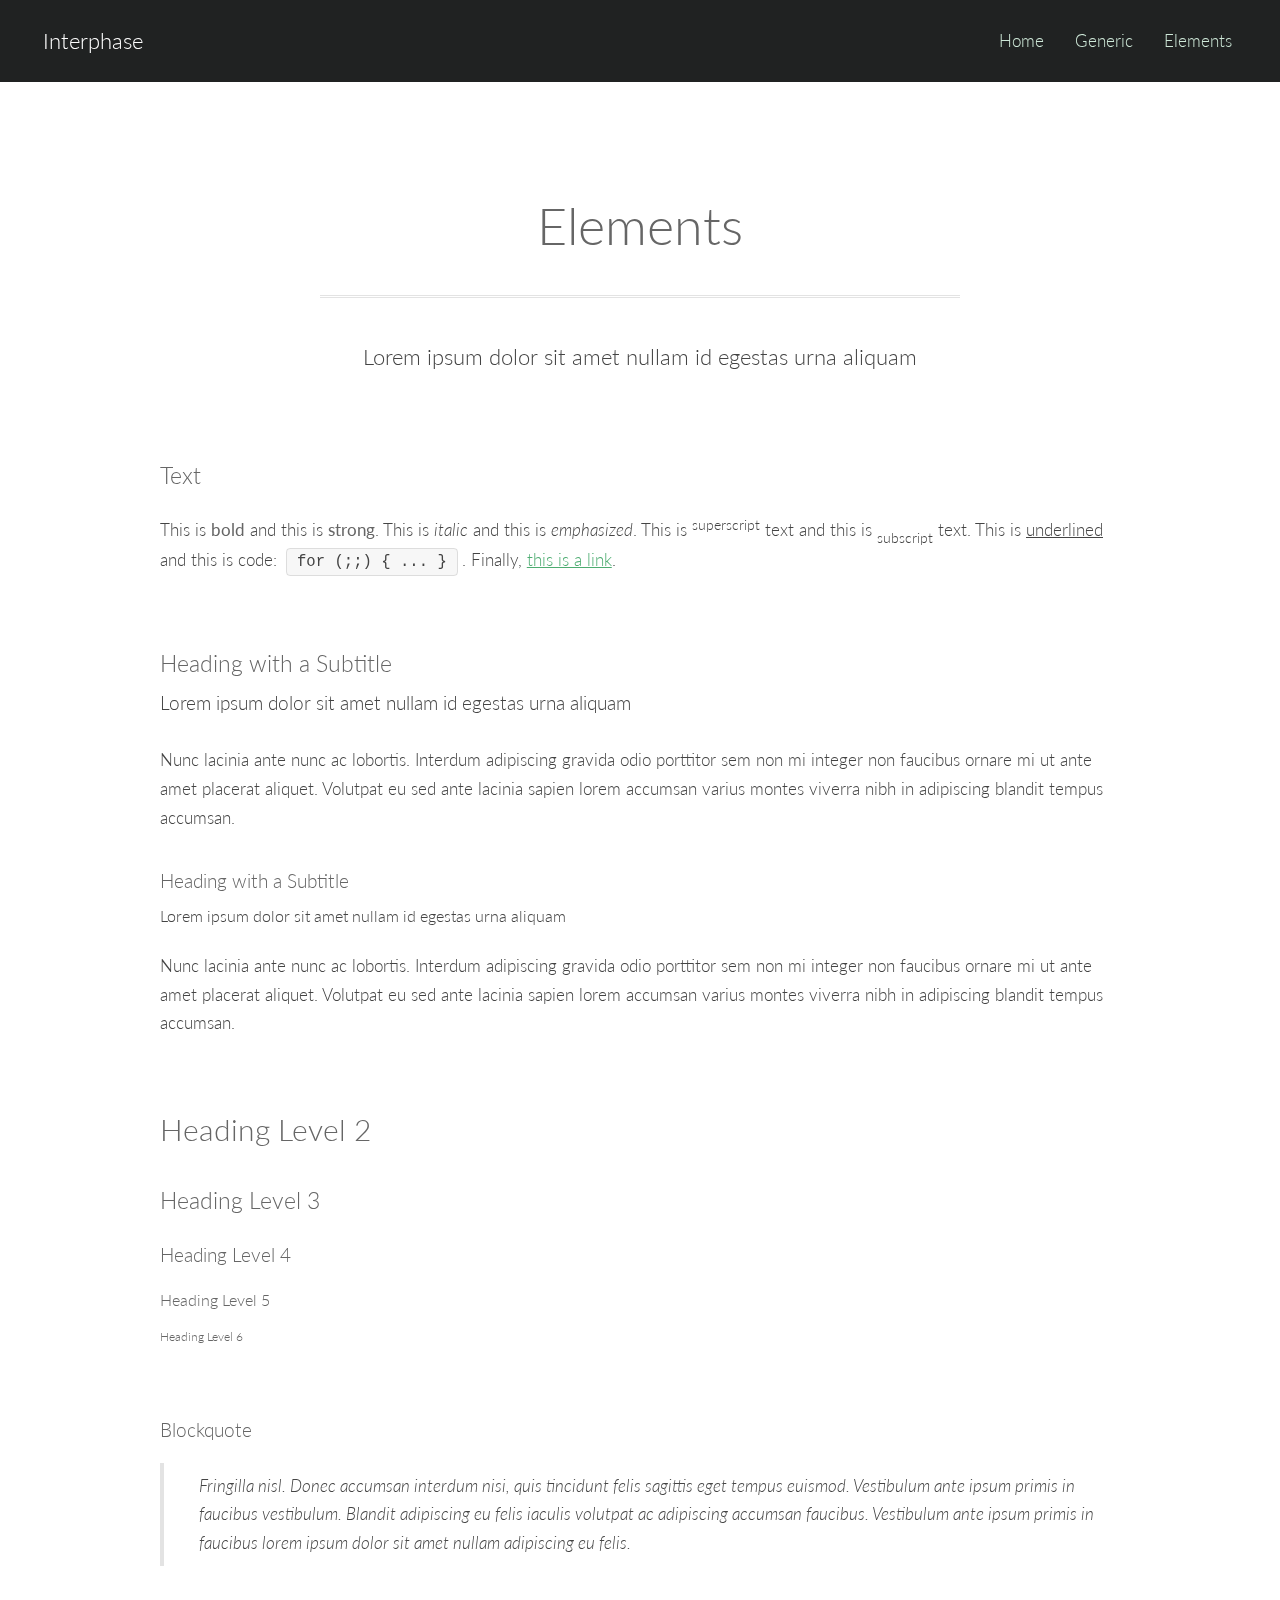
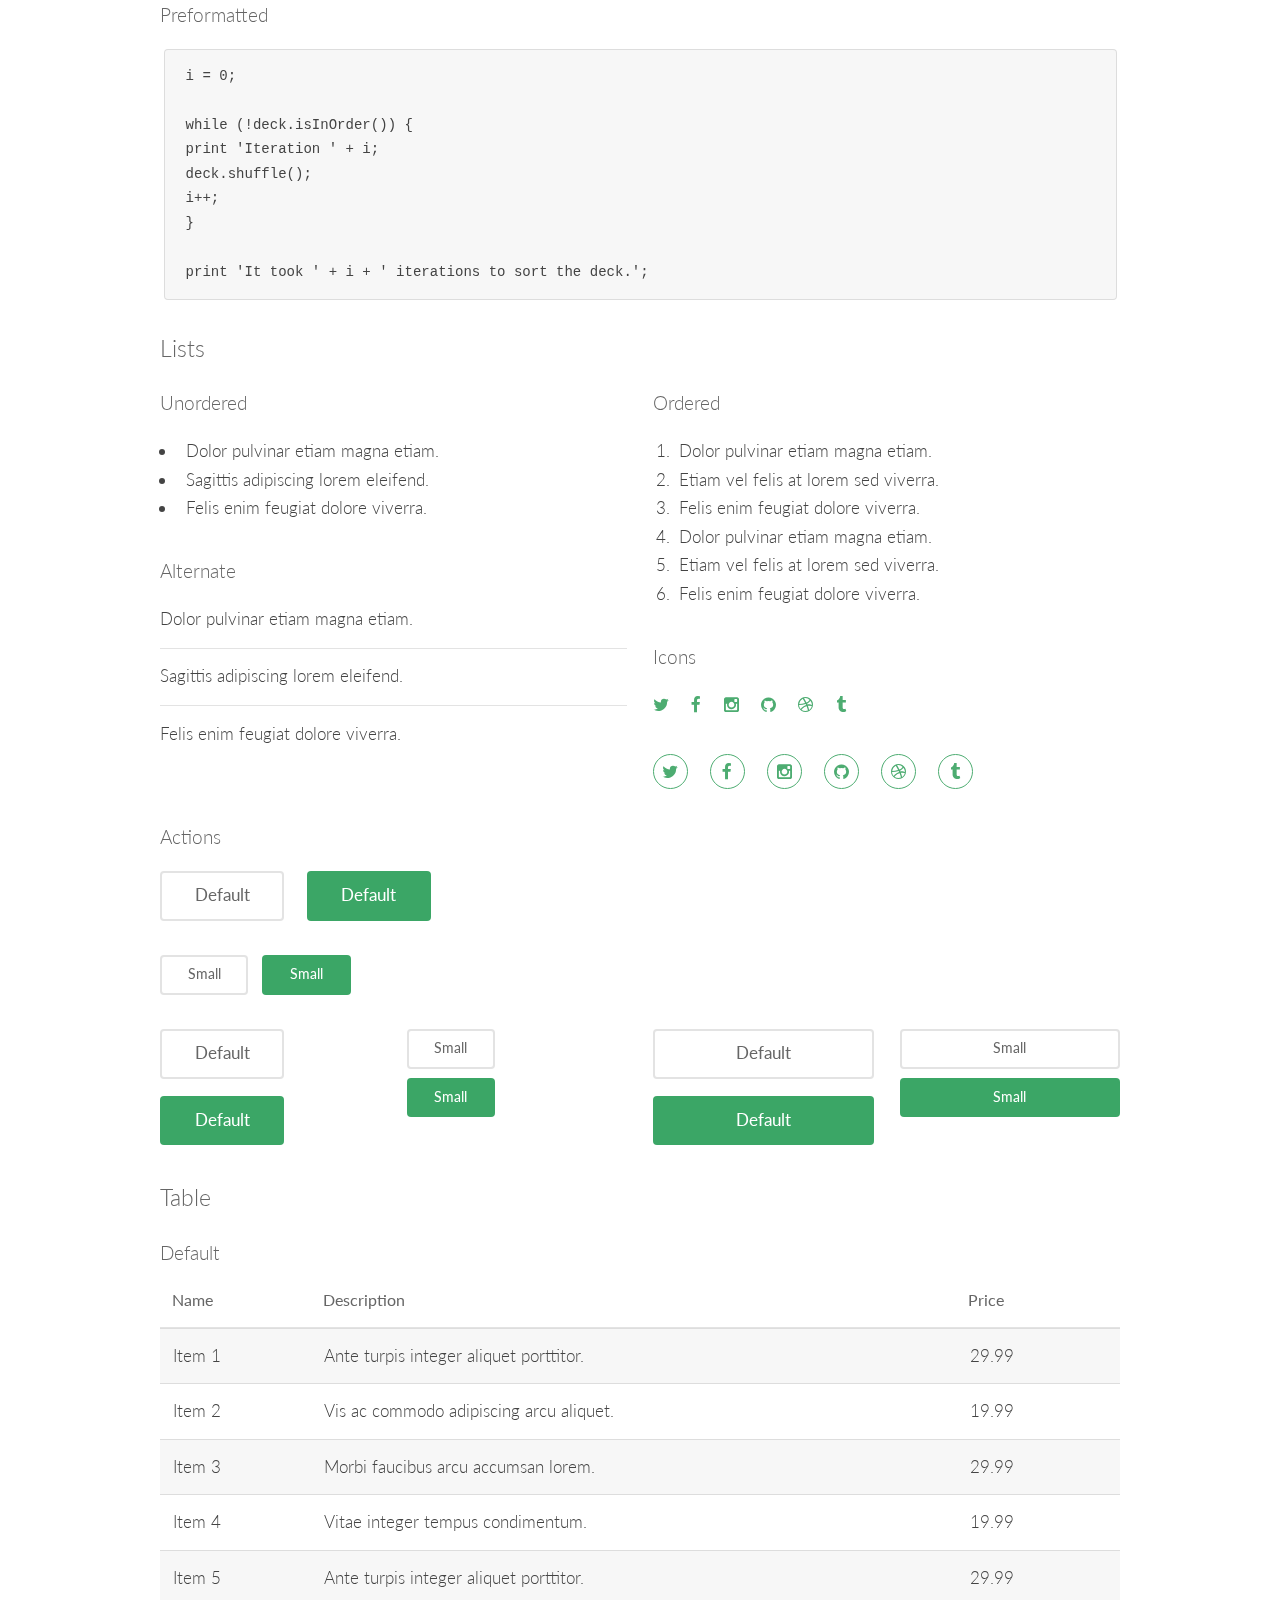
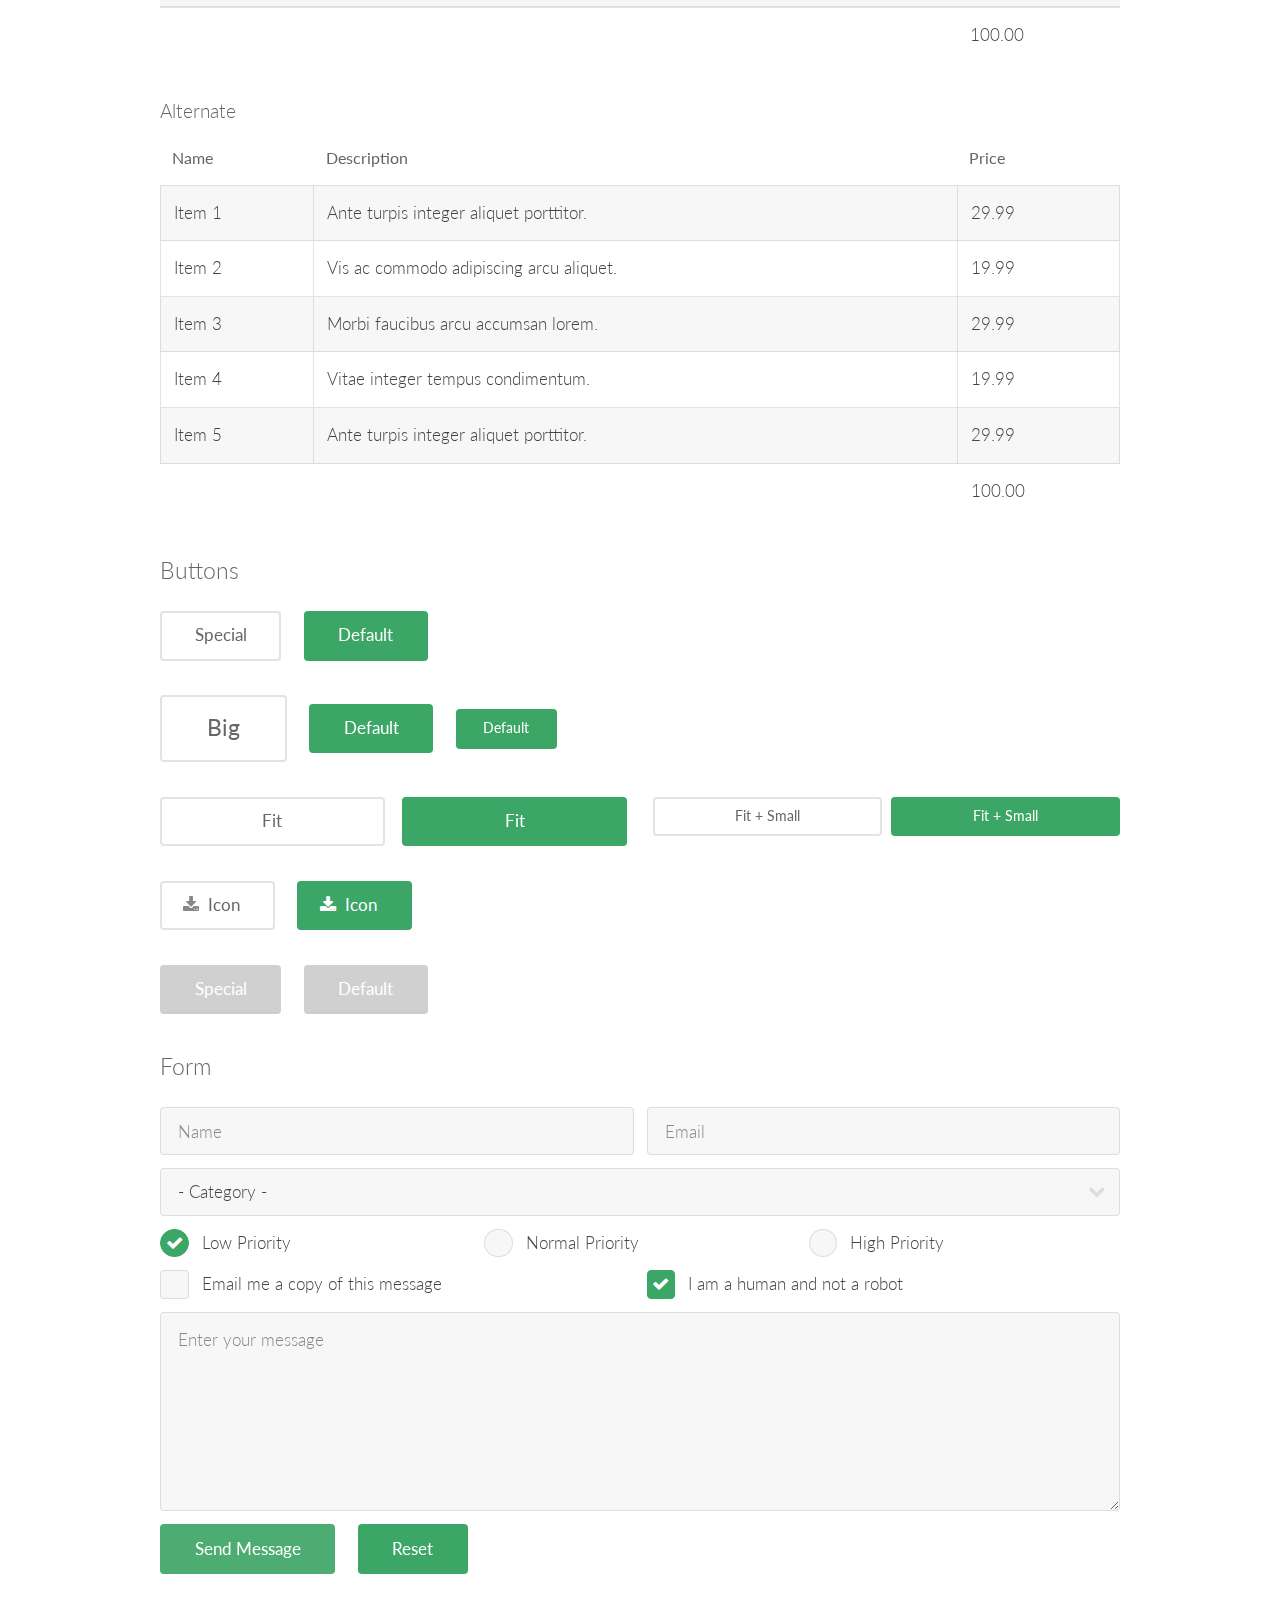
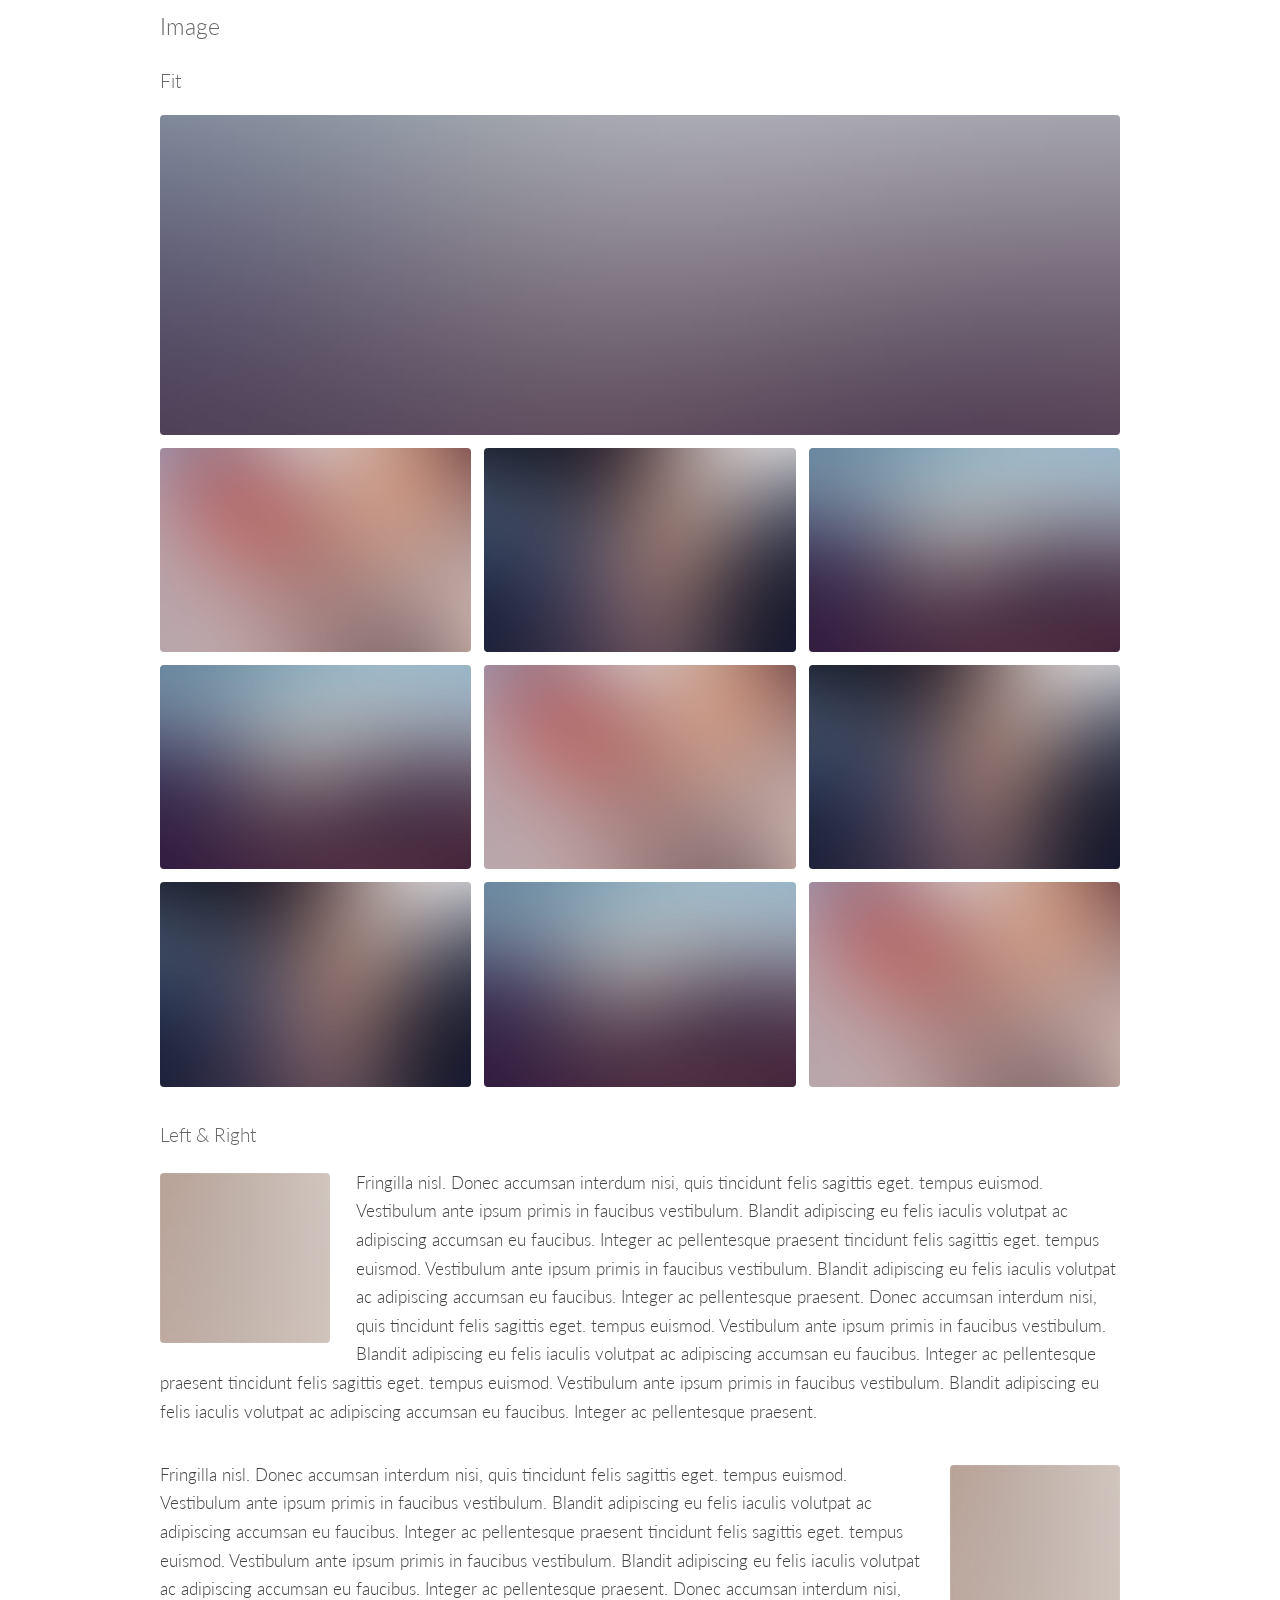
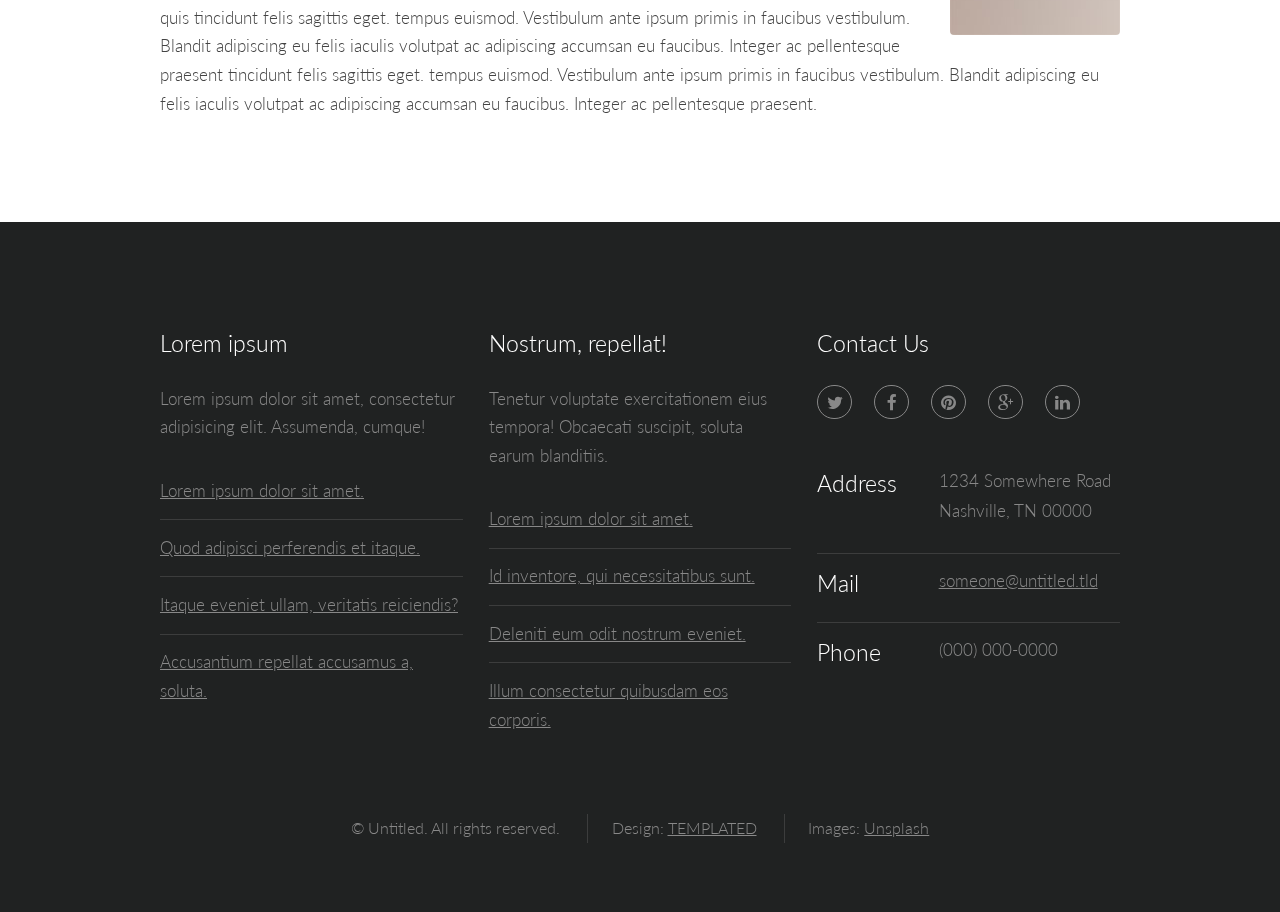
==== elements.html @ f67455b8 "Template" ====
<!DOCTYPE html>
<!--
	Interphase by TEMPLATED
	templated.co @templatedco
	Released for free under the Creative Commons Attribution 3.0 license (templated.co/license)
-->
<html lang="en">
	<head>
		<meta charset="UTF-8">
		<title>Elements - Interphase by TEMPLATED</title>
		<meta http-equiv="content-type" content="text/html; charset=utf-8" />
		<meta name="description" content="" />
		<meta name="keywords" content="" />
		<!--[if lte IE 8]><script src="css/ie/html5shiv.js"></script><![endif]-->
		<script src="js/jquery.min.js"></script>
		<script src="js/skel.min.js"></script>
		<script src="js/skel-layers.min.js"></script>
		<script src="js/init.js"></script>
		<noscript>
			<link rel="stylesheet" href="css/skel.css" />
			<link rel="stylesheet" href="css/style.css" />
			<link rel="stylesheet" href="css/style-xlarge.css" />
		</noscript>
		<!--[if lte IE 8]><link rel="stylesheet" href="css/ie/v8.css" /><![endif]-->
	</head>
	<body>

		<!-- Header -->
			<header id="header">
				<h1><a href="index.html">Interphase</a></h1>
				<nav id="nav">
					<ul>
						<li><a href="index.html">Home</a></li>
						<li><a href="generic.html">Generic</a></li>
						<li><a href="elements.html">Elements</a></li>
					</ul>
				</nav>
			</header>

		<!-- Main -->
			<section id="main" class="wrapper">
				<div class="container">

					<header class="major">
						<h2>Elements</h2>
						<p>Lorem ipsum dolor sit amet nullam id egestas urna aliquam</p>
					</header>

					<!-- Text -->
						<section>
							<h3>Text</h3>
							<p>This is <b>bold</b> and this is <strong>strong</strong>. This is <i>italic</i> and this is <em>emphasized</em>.
							This is <sup>superscript</sup> text and this is <sub>subscript</sub> text.
							This is <u>underlined</u> and this is code: <code>for (;;) { ... }</code>. Finally, <a href="#">this is a link</a>.</p>

							<hr />

							<header>
								<h3>Heading with a Subtitle</h3>
								<p>Lorem ipsum dolor sit amet nullam id egestas urna aliquam</p>
							</header>
							<p>Nunc lacinia ante nunc ac lobortis. Interdum adipiscing gravida odio porttitor sem non mi integer non faucibus ornare mi ut ante amet placerat aliquet. Volutpat eu sed ante lacinia sapien lorem accumsan varius montes viverra nibh in adipiscing blandit tempus accumsan.</p>
							<header>
								<h4>Heading with a Subtitle</h4>
								<p>Lorem ipsum dolor sit amet nullam id egestas urna aliquam</p>
							</header>
							<p>Nunc lacinia ante nunc ac lobortis. Interdum adipiscing gravida odio porttitor sem non mi integer non faucibus ornare mi ut ante amet placerat aliquet. Volutpat eu sed ante lacinia sapien lorem accumsan varius montes viverra nibh in adipiscing blandit tempus accumsan.</p>

							<hr />

							<h2>Heading Level 2</h2>
							<h3>Heading Level 3</h3>
							<h4>Heading Level 4</h4>
							<h5>Heading Level 5</h5>
							<h6>Heading Level 6</h6>

							<hr />

							<h4>Blockquote</h4>
							<blockquote>Fringilla nisl. Donec accumsan interdum nisi, quis tincidunt felis sagittis eget tempus euismod. Vestibulum ante ipsum primis in faucibus vestibulum. Blandit adipiscing eu felis iaculis volutpat ac adipiscing accumsan faucibus. Vestibulum ante ipsum primis in faucibus lorem ipsum dolor sit amet nullam adipiscing eu felis.</blockquote>

							<h4>Preformatted</h4>
							<pre><code>i = 0;

while (!deck.isInOrder()) {
print 'Iteration ' + i;
deck.shuffle();
i++;
}

print 'It took ' + i + ' iterations to sort the deck.';</code></pre>
						</section>

					<!-- Lists -->
						<section>
							<h3>Lists</h3>
							<div class="row">
								<div class="6u 12u(small)">

									<h4>Unordered</h4>
									<ul>
										<li>Dolor pulvinar etiam magna etiam.</li>
										<li>Sagittis adipiscing lorem eleifend.</li>
										<li>Felis enim feugiat dolore viverra.</li>
									</ul>

									<h4>Alternate</h4>
									<ul class="alt">
										<li>Dolor pulvinar etiam magna etiam.</li>
										<li>Sagittis adipiscing lorem eleifend.</li>
										<li>Felis enim feugiat dolore viverra.</li>
									</ul>

								</div>
								<div class="6u 12u(small)">

									<h4>Ordered</h4>
									<ol>
										<li>Dolor pulvinar etiam magna etiam.</li>
										<li>Etiam vel felis at lorem sed viverra.</li>
										<li>Felis enim feugiat dolore viverra.</li>
										<li>Dolor pulvinar etiam magna etiam.</li>
										<li>Etiam vel felis at lorem sed viverra.</li>
										<li>Felis enim feugiat dolore viverra.</li>
									</ol>

									<h4>Icons</h4>
									<ul class="icons">
										<li><a href="#" class="icon fa-twitter"><span class="label">Twitter</span></a></li>
										<li><a href="#" class="icon fa-facebook"><span class="label">Facebook</span></a></li>
										<li><a href="#" class="icon fa-instagram"><span class="label">Instagram</span></a></li>
										<li><a href="#" class="icon fa-github"><span class="label">Github</span></a></li>
										<li><a href="#" class="icon fa-dribbble"><span class="label">Dribbble</span></a></li>
										<li><a href="#" class="icon fa-tumblr"><span class="label">Tumblr</span></a></li>
									</ul>
									<ul class="icons">
										<li><a href="#" class="icon rounded fa-twitter"><span class="label">Twitter</span></a></li>
										<li><a href="#" class="icon rounded fa-facebook"><span class="label">Facebook</span></a></li>
										<li><a href="#" class="icon rounded fa-instagram"><span class="label">Instagram</span></a></li>
										<li><a href="#" class="icon rounded fa-github"><span class="label">Github</span></a></li>
										<li><a href="#" class="icon rounded fa-dribbble"><span class="label">Dribbble</span></a></li>
										<li><a href="#" class="icon rounded fa-tumblr"><span class="label">Tumblr</span></a></li>
									</ul>

								</div>
							</div>

							<h4>Actions</h4>
							<ul class="actions">
								<li><a href="#" class="button alt">Default</a></li>
								<li><a href="#" class="button">Default</a></li>
							</ul>
							<ul class="actions small">
								<li><a href="#" class="button alt small">Small</a></li>
								<li><a href="#" class="button small">Small</a></li>
							</ul>
							<div class="row">
								<div class="3u 6u(medium) 12u$(small)">
									<ul class="actions vertical">
										<li><a href="#" class="button alt">Default</a></li>
										<li><a href="#" class="button">Default</a></li>
									</ul>
								</div>
								<div class="3u 6u$(medium) 12u$(small)">
									<ul class="actions vertical small">
										<li><a href="#" class="button alt small">Small</a></li>
										<li><a href="#" class="button small">Small</a></li>
									</ul>
								</div>
								<div class="3u 6u(medium) 12u$(small)">
									<ul class="actions vertical">
										<li><a href="#" class="button alt fit">Default</a></li>
										<li><a href="#" class="button fit">Default</a></li>
									</ul>
								</div>
								<div class="3u 6u$(medium) 12u$(small)">
									<ul class="actions vertical small">
										<li><a href="#" class="button alt small fit">Small</a></li>
										<li><a href="#" class="button small fit">Small</a></li>
									</ul>
								</div>
							</div>
						</section>

					<!-- Table -->
						<section>
							<h3>Table</h3>
							<h4>Default</h4>
							<div class="table-wrapper">
								<table>
									<thead>
										<tr>
											<th>Name</th>
											<th>Description</th>
											<th>Price</th>
										</tr>
									</thead>
									<tbody>
										<tr>
											<td>Item 1</td>
											<td>Ante turpis integer aliquet porttitor.</td>
											<td>29.99</td>
										</tr>
										<tr>
											<td>Item 2</td>
											<td>Vis ac commodo adipiscing arcu aliquet.</td>
											<td>19.99</td>
										</tr>
										<tr>
											<td>Item 3</td>
											<td> Morbi faucibus arcu accumsan lorem.</td>
											<td>29.99</td>
										</tr>
										<tr>
											<td>Item 4</td>
											<td>Vitae integer tempus condimentum.</td>
											<td>19.99</td>
										</tr>
										<tr>
											<td>Item 5</td>
											<td>Ante turpis integer aliquet porttitor.</td>
											<td>29.99</td>
										</tr>
									</tbody>
									<tfoot>
										<tr>
											<td colspan="2"></td>
											<td>100.00</td>
										</tr>
									</tfoot>
								</table>
							</div>
							<h4>Alternate</h4>
							<div class="table-wrapper">
								<table class="alt">
									<thead>
										<tr>
											<th>Name</th>
											<th>Description</th>
											<th>Price</th>
										</tr>
									</thead>
									<tbody>
										<tr>
											<td>Item 1</td>
											<td>Ante turpis integer aliquet porttitor.</td>
											<td>29.99</td>
										</tr>
										<tr>
											<td>Item 2</td>
											<td>Vis ac commodo adipiscing arcu aliquet.</td>
											<td>19.99</td>
										</tr>
										<tr>
											<td>Item 3</td>
											<td> Morbi faucibus arcu accumsan lorem.</td>
											<td>29.99</td>
										</tr>
										<tr>
											<td>Item 4</td>
											<td>Vitae integer tempus condimentum.</td>
											<td>19.99</td>
										</tr>
										<tr>
											<td>Item 5</td>
											<td>Ante turpis integer aliquet porttitor.</td>
											<td>29.99</td>
										</tr>
									</tbody>
									<tfoot>
										<tr>
											<td colspan="2"></td>
											<td>100.00</td>
										</tr>
									</tfoot>
								</table>
							</div>
						</section>

					<!-- Buttons -->
						<section>
							<h3>Buttons</h3>
							<ul class="actions">
								<li><a href="#" class="button alt">Special</a></li>
								<li><a href="#" class="button">Default</a></li>
							</ul>
							<ul class="actions">
								<li><a href="#" class="button alt big">Big</a></li>
								<li><a href="#" class="button">Default</a></li>
								<li><a href="#" class="button small">Default</a></li>
							</ul>
							<div class="row">
								<div class="6u 12u$(small)">
									<ul class="actions fit">
										<li><a href="#" class="button alt fit">Fit</a></li>
										<li><a href="#" class="button fit">Fit</a></li>
									</ul>
								</div>
								<div class="6u$ 12u$(small)">
									<ul class="actions fit small">
										<li><a href="#" class="button alt fit small">Fit + Small</a></li>
										<li><a href="#" class="button fit small">Fit + Small</a></li>
									</ul>
								</div>
							</div>
							<ul class="actions">
								<li><a href="#" class="button alt icon fa-download">Icon</a></li>
								<li><a href="#" class="button icon fa-download">Icon</a></li>
							</ul>
							<ul class="actions">
								<li><span class="button alt disabled">Special</span></li>
								<li><span class="button disabled">Default</span></li>
							</ul>
						</section>

					<!-- Form -->
						<section>
							<h3>Form</h3>
							<form method="post" action="#">
								<div class="row uniform 50%">
									<div class="6u 12u$(xsmall)">
										<input type="text" name="name" id="name" value="" placeholder="Name" />
									</div>
									<div class="6u$ 12u$(xsmall)">
										<input type="email" name="email" id="email" value="" placeholder="Email" />
									</div>
									<div class="12u$">
										<div class="select-wrapper">
											<select name="category" id="category">
												<option value="">- Category -</option>
												<option value="1">Manufacturing</option>
												<option value="1">Shipping</option>
												<option value="1">Administration</option>
												<option value="1">Human Resources</option>
											</select>
										</div>
									</div>
									<div class="4u 12u$(small)">
										<input type="radio" id="priority-low" name="priority" checked>
										<label for="priority-low">Low Priority</label>
									</div>
									<div class="4u 12u$(small)">
										<input type="radio" id="priority-normal" name="priority">
										<label for="priority-normal">Normal Priority</label>
									</div>
									<div class="4u$ 12u$(small)">
										<input type="radio" id="priority-high" name="priority">
										<label for="priority-high">High Priority</label>
									</div>
									<div class="6u 12u$(small)">
										<input type="checkbox" id="copy" name="copy">
										<label for="copy">Email me a copy of this message</label>
									</div>
									<div class="6u$ 12u$(small)">
										<input type="checkbox" id="human" name="human" checked>
										<label for="human">I am a human and not a robot</label>
									</div>
									<div class="12u$">
										<textarea name="message" id="message" placeholder="Enter your message" rows="6"></textarea>
									</div>
									<div class="12u$">
										<ul class="actions">
											<li><input type="submit" value="Send Message" class="special" /></li>
											<li><input type="reset" value="Reset" /></li>
										</ul>
									</div>
								</div>
							</form>
						</section>

					<!-- Image -->
						<section>
							<h3>Image</h3>
							<h4>Fit</h4>
							<div class="box alt">
								<div class="row 50% uniform">
									<div class="12u$"><span class="image fit"><img src="images/pic08.jpg" alt="" /></span></div>
									<div class="4u"><span class="image fit"><img src="images/pic05.jpg" alt="" /></span></div>
									<div class="4u"><span class="image fit"><img src="images/pic06.jpg" alt="" /></span></div>
									<div class="4u$"><span class="image fit"><img src="images/pic07.jpg" alt="" /></span></div>
									<div class="4u"><span class="image fit"><img src="images/pic07.jpg" alt="" /></span></div>
									<div class="4u"><span class="image fit"><img src="images/pic05.jpg" alt="" /></span></div>
									<div class="4u$"><span class="image fit"><img src="images/pic06.jpg" alt="" /></span></div>
									<div class="4u"><span class="image fit"><img src="images/pic06.jpg" alt="" /></span></div>
									<div class="4u"><span class="image fit"><img src="images/pic07.jpg" alt="" /></span></div>
									<div class="4u$"><span class="image fit"><img src="images/pic05.jpg" alt="" /></span></div>
								</div>
							</div>

							<h4>Left &amp; Right</h4>
							<p><span class="image left"><img src="images/pic09.jpg" alt="" /></span>Fringilla nisl. Donec accumsan interdum nisi, quis tincidunt felis sagittis eget. tempus euismod. Vestibulum ante ipsum primis in faucibus vestibulum. Blandit adipiscing eu felis iaculis volutpat ac adipiscing accumsan eu faucibus. Integer ac pellentesque praesent tincidunt felis sagittis eget. tempus euismod. Vestibulum ante ipsum primis in faucibus vestibulum. Blandit adipiscing eu felis iaculis volutpat ac adipiscing accumsan eu faucibus. Integer ac pellentesque praesent. Donec accumsan interdum nisi, quis tincidunt felis sagittis eget. tempus euismod. Vestibulum ante ipsum primis in faucibus vestibulum. Blandit adipiscing eu felis iaculis volutpat ac adipiscing accumsan eu faucibus. Integer ac pellentesque praesent tincidunt felis sagittis eget. tempus euismod. Vestibulum ante ipsum primis in faucibus vestibulum. Blandit adipiscing eu felis iaculis volutpat ac adipiscing accumsan eu faucibus. Integer ac pellentesque praesent.</p>
							<p><span class="image right"><img src="images/pic09.jpg" alt="" /></span>Fringilla nisl. Donec accumsan interdum nisi, quis tincidunt felis sagittis eget. tempus euismod. Vestibulum ante ipsum primis in faucibus vestibulum. Blandit adipiscing eu felis iaculis volutpat ac adipiscing accumsan eu faucibus. Integer ac pellentesque praesent tincidunt felis sagittis eget. tempus euismod. Vestibulum ante ipsum primis in faucibus vestibulum. Blandit adipiscing eu felis iaculis volutpat ac adipiscing accumsan eu faucibus. Integer ac pellentesque praesent. Donec accumsan interdum nisi, quis tincidunt felis sagittis eget. tempus euismod. Vestibulum ante ipsum primis in faucibus vestibulum. Blandit adipiscing eu felis iaculis volutpat ac adipiscing accumsan eu faucibus. Integer ac pellentesque praesent tincidunt felis sagittis eget. tempus euismod. Vestibulum ante ipsum primis in faucibus vestibulum. Blandit adipiscing eu felis iaculis volutpat ac adipiscing accumsan eu faucibus. Integer ac pellentesque praesent.</p>
						</section>

				</div>
			</section>

		<!-- Footer -->
			<footer id="footer">
				<div class="container">
					<div class="row">
						<section class="4u 6u(medium) 12u$(small)">
							<h3>Lorem ipsum</h3>
							<p>Lorem ipsum dolor sit amet, consectetur adipisicing elit. Assumenda, cumque!</p>
							<ul class="alt">
								<li><a href="#">Lorem ipsum dolor sit amet.</a></li>
								<li><a href="#">Quod adipisci perferendis et itaque.</a></li>
								<li><a href="#">Itaque eveniet ullam, veritatis reiciendis?</a></li>
								<li><a href="#">Accusantium repellat accusamus a, soluta.</a></li>
							</ul>
						</section>
						<section class="4u 6u$(medium) 12u$(small)">
							<h3>Nostrum, repellat!</h3>
							<p>Tenetur voluptate exercitationem eius tempora! Obcaecati suscipit, soluta earum blanditiis.</p>
							<ul class="alt">
								<li><a href="#">Lorem ipsum dolor sit amet.</a></li>
								<li><a href="#">Id inventore, qui necessitatibus sunt.</a></li>
								<li><a href="#">Deleniti eum odit nostrum eveniet.</a></li>
								<li><a href="#">Illum consectetur quibusdam eos corporis.</a></li>
							</ul>
						</section>
						<section class="4u$ 12u$(medium) 12u$(small)">
							<h3>Contact Us</h3>
							<ul class="icons">
								<li><a href="#" class="icon rounded fa-twitter"><span class="label">Twitter</span></a></li>
								<li><a href="#" class="icon rounded fa-facebook"><span class="label">Facebook</span></a></li>
								<li><a href="#" class="icon rounded fa-pinterest"><span class="label">Pinterest</span></a></li>
								<li><a href="#" class="icon rounded fa-google-plus"><span class="label">Google+</span></a></li>
								<li><a href="#" class="icon rounded fa-linkedin"><span class="label">LinkedIn</span></a></li>
							</ul>
							<ul class="tabular">
								<li>
									<h3>Address</h3>
									1234 Somewhere Road<br>
									Nashville, TN 00000
								</li>
								<li>
									<h3>Mail</h3>
									<a href="#">someone@untitled.tld</a>
								</li>
								<li>
									<h3>Phone</h3>
									(000) 000-0000
								</li>
							</ul>
						</section>
					</div>
					<ul class="copyright">
						<li>&copy; Untitled. All rights reserved.</li>
						<li>Design: <a href="http://templated.co">TEMPLATED</a></li>
						<li>Images: <a href="http://unsplash.com">Unsplash</a></li>
					</ul>
				</div>
			</footer>

	</body>
</html>
---- css/skel.css ----
/* Resets (http://meyerweb.com/eric/tools/css/reset/ | v2.0 | 20110126 | License: none (public domain)) */

	html,body,div,span,applet,object,iframe,h1,h2,h3,h4,h5,h6,p,blockquote,pre,a,abbr,acronym,address,big,cite,code,del,dfn,em,img,ins,kbd,q,s,samp,small,strike,strong,sub,sup,tt,var,b,u,i,center,dl,dt,dd,ol,ul,li,fieldset,form,label,legend,table,caption,tbody,tfoot,thead,tr,th,td,article,aside,canvas,details,embed,figure,figcaption,footer,header,hgroup,menu,nav,output,ruby,section,summary,time,mark,audio,video{margin:0;padding:0;border:0;font-size:100%;font:inherit;vertical-align:baseline;}article,aside,details,figcaption,figure,footer,header,hgroup,menu,nav,section{display:block;}body{line-height:1;}ol,ul{list-style:none;}blockquote,q{quotes:none;}blockquote:before,blockquote:after,q:before,q:after{content:'';content:none;}table{border-collapse:collapse;border-spacing:0;}body{-webkit-text-size-adjust:none}

/* Box Model */

	*, *:before, *:after {
		-moz-box-sizing: border-box;
		-webkit-box-sizing: border-box;
		box-sizing: border-box;
	}

/* Container */

	body {
		/* min-width: (containers) */
		min-width: 1200px;
	}

	.container {
		margin-left: auto;
		margin-right: auto;

		/* width: (containers) */
		width: 1200px;
	}

	/* Modifiers */

		/* 125% */
			.container.\31 25\25 {
				width: 100%;

				/* max-width: (containers * 1.25) */
				max-width: 1500px;

				/* min-width: (containers) */
				min-width: 1200px;
			}

		/* 75% */
			.container.\37 5\25 {

				/* width: (containers * 0.75) */
				width: 900px;

			}

		/* 50% */
			.container.\35 0\25 {

				/* width: (containers * 0.50) */
				width: 600px;

			}

		/* 25% */
			.container.\32 5\25 {

				/* width: (containers * 0.25) */
				width: 300px;

			}

/* Grid */

	.row {
		border-bottom: solid 1px transparent;
	}

	.row > * {
		float: left;
	}

	.row:after, .row:before {
		content: '';
		display: block;
		clear: both;
		height: 0;
	}

	.row.uniform > * > :first-child {
		margin-top: 0;
	}

	.row.uniform > * > :last-child {
		margin-bottom: 0;
	}

	/* Gutters */

		/* Normal */

			.row > * {
				/* padding: (gutters.horizontal) 0 0 (gutters.vertical) */
				padding: 0 0 0 2em;
			}

			.row {
				/* margin: -(gutters.horizontal) 0 0 -(gutters.vertical) */
				margin: 0 0 0 -2em;
			}

			.row.uniform > * {
				/* padding: (gutters.vertical) 0 0 (gutters.vertical) */
				padding: 2em 0 0 2em;
			}

			.row.uniform {
				/* margin: -(gutters.vertical) 0 0 -(gutters.vertical) */
				margin: -2em 0 0 -2em;
			}

		/* 200% */

			.row.\32 00\25 > * {
				/* padding: (gutters.horizontal) 0 0 (gutters.vertical) */
				padding: 0 0 0 4em;
			}

			.row.\32 00\25 {
				/* margin: -(gutters.horizontal) 0 0 -(gutters.vertical) */
				margin: 0 0 0 -4em;
			}

			.row.uniform.\32 00\25 > * {
				/* padding: (gutters.vertical) 0 0 (gutters.vertical) */
				padding: 4em 0 0 4em;
			}

			.row.uniform.\32 00\25 {
				/* margin: -(gutters.vertical) 0 0 -(gutters.vertical) */
				margin: -4em 0 0 -4em;
			}

		/* 150% */

			.row.\31 50\25 > * {
				/* padding: (gutters.horizontal) 0 0 (gutters.vertical) */
				padding: 0 0 0 1.5em;
			}

			.row.\31 50\25 {
				/* margin: -(gutters.horizontal) 0 0 -(gutters.vertical) */
				margin: 0 0 0 -1.5em;
			}

			.row.uniform.\31 50\25 > * {
				/* padding: (gutters.vertical) 0 0 (gutters.vertical) */
				padding: 1.5em 0 0 1.5em;
			}

			.row.uniform.\31 50\25 {
				/* margin: -(gutters.vertical) 0 0 -(gutters.vertical) */
				margin: -1.5em 0 0 -1.5em;
			}

		/* 50% */

			.row.\35 0\25 > * {
				/* padding: (gutters.horizontal) 0 0 (gutters.vertical) */
				padding: 0 0 0 1em;
			}

			.row.\35 0\25 {
				/* margin: -(gutters.horizontal) 0 0 -(gutters.vertical) */
				margin: 0 0 0 -1em;
			}

			.row.uniform.\35 0\25 > * {
				/* padding: (gutters.vertical) 0 0 (gutters.vertical) */
				padding: 1em 0 0 1em;
			}

			.row.uniform.\35 0\25 {
				/* margin: -(gutters.vertical) 0 0 -(gutters.vertical) */
				margin: -1em 0 0 -1em;
			}

		/* 25% */

			.row.\32 5\25 > * {
				/* padding: (gutters.horizontal) 0 0 (gutters.vertical) */
				padding: 0 0 0 0.5em;
			}

			.row.\32 5\25 {
				/* margin: -(gutters.horizontal) 0 0 -(gutters.vertical) */
				margin: 0 0 0 -0.5em;
			}

			.row.uniform.\32 5\25 > * {
				/* padding: (gutters.vertical) 0 0 (gutters.vertical) */
				padding: 0.5em 0 0 0.5em;
			}

			.row.uniform.\32 5\25 {
				/* margin: -(gutters.vertical) 0 0 -(gutters.vertical) */
				margin: -0.5em 0 0 -0.5em;
			}

		/* 0% */

			.row.\30 \25 > * {
				/* padding: (gutters.horizontal) 0 0 (gutters.vertical) */
				padding: 0;
			}

			.row.\30 \25 {
				/* margin: -(gutters.horizontal) 0 0 -(gutters.vertical) */
				margin: 0;
			}

	/* Cells */

		.\31 2u, .\31 2u\24, .\31 2u\28 1\29, .\31 2u\24\28 1\29 { width: 100%; clear: none; }
		.\31 1u, .\31 1u\24, .\31 1u\28 1\29, .\31 1u\24\28 1\29 { width: 91.6666666667%; clear: none; }
		.\31 0u, .\31 0u\24, .\31 0u\28 1\29, .\31 0u\24\28 1\29 { width: 83.3333333333%; clear: none; }
		.\39 u, .\39 u\24, .\39 u\28 1\29, .\39 u\24\28 1\29 { width: 75%; clear: none; }
		.\38 u, .\38 u\24, .\38 u\28 1\29, .\38 u\24\28 1\29 { width: 66.6666666667%; clear: none; }
		.\37 u, .\37 u\24, .\37 u\28 1\29, .\37 u\24\28 1\29 { width: 58.3333333333%; clear: none; }
		.\36 u, .\36 u\24, .\36 u\28 1\29, .\36 u\24\28 1\29 { width: 50%; clear: none; }
		.\35 u, .\35 u\24, .\35 u\28 1\29, .\35 u\24\28 1\29 { width: 41.6666666667%; clear: none; }
		.\34 u, .\34 u\24, .\34 u\28 1\29, .\34 u\24\28 1\29 { width: 33.3333333333%; clear: none; }
		.\33 u, .\33 u\24, .\33 u\28 1\29, .\33 u\24\28 1\29 { width: 25%; clear: none; }
		.\32 u, .\32 u\24, .\32 u\28 1\29, .\32 u\24\28 1\29 { width: 16.6666666667%; clear: none; }
		.\31 u, .\31 u\24, .\31 u\28 1\29, .\31 u\24\28 1\29 { width: 8.3333333333%; clear: none; }

		.\31 2u\24 + *, .\31 2u\24\28 1\29 + *,
		.\31 1u\24 + *, .\31 1u\24\28 1\29 + *,
		.\31 0u\24 + *, .\31 0u\24\28 1\29 + *,
		.\39 u\24 + *, .\39 u\24\28 1\29 + *,
		.\38 u\24 + *, .\38 u\24\28 1\29 + *,
		.\37 u\24 + *, .\37 u\24\28 1\29 + *,
		.\36 u\24 + *, .\36 u\24\28 1\29 + *,
		.\35 u\24 + *, .\35 u\24\28 1\29 + *,
		.\34 u\24 + *, .\34 u\24\28 1\29 + *,
		.\33 u\24 + *, .\33 u\24\28 1\29 + *,
		.\32 u\24 + *, .\32 u\24\28 1\29 + *,
		.\31 u\24  + *,  .\31 u\24\28 1\29 + * {
			clear: left;
		}

		.\-11u { margin-left: 91.6666666667% }
		.\-10u { margin-left: 83.3333333333% }
		.\-9u { margin-left: 75% }
		.\-8u { margin-left: 66.6666666667% }
		.\-7u { margin-left: 58.3333333333% }
		.\-6u { margin-left: 50% }
		.\-5u { margin-left: 41.6666666667% }
		.\-4u { margin-left: 33.3333333333% }
		.\-3u { margin-left: 25% }
		.\-2u { margin-left: 16.6666666667% }
		.\-1u { margin-left: 8.3333333333% }
---- css/style.css ----
@charset "UTF-8";
@import url(font-awesome.min.css);
@import url("http://fonts.googleapis.com/css?family=Lato:300,400");

/*
	Interphase by TEMPLATED
	templated.co @templatedco
	Released for free under the Creative Commons Attribution 3.0 license (templated.co/license)
*/

/* Basic */

	body {
		background: #fff;
	}

	body, input, select, textarea {
		color: #444;
		font-family: "Lato", Helvetica, sans-serif;
		font-size: 15pt;
		font-weight: 300;
		line-height: 1.65em;
	}

	a {
		color: #4dac71;
		text-decoration: underline;
	}

		a:hover {
			text-decoration: none;
		}

	strong, b {
		color: #666;
		font-weight: 400;
	}

	em, i {
		font-style: italic;
	}

	p {
		margin: 0 0 2em 0;
	}

	h1, h2, h3, h4, h5, h6 {
		color: #666;
		font-weight: 300;
		line-height: 1em;
		margin: 0 0 1em 0;
	}

		h1 a, h2 a, h3 a, h4 a, h5 a, h6 a {
			color: inherit;
			text-decoration: none;
		}

	h2 {
		font-size: 1.75em;
		line-height: 1.5em;
	}

	h3 {
		font-size: 1.35em;
		line-height: 1.5em;
	}

	h4 {
		font-size: 1.1em;
		line-height: 1.5em;
	}

	h5 {
		font-size: 0.9em;
		line-height: 1.5em;
	}

	h6 {
		font-size: 0.7em;
		line-height: 1.5em;
	}

	sub {
		font-size: 0.8em;
		position: relative;
		top: 0.5em;
	}

	sup {
		font-size: 0.8em;
		position: relative;
		top: -0.5em;
	}

	hr {
		border: 0;
		border-bottom: medium 1px rgba(144, 144, 144, 0.25);
		margin: 2em 0;
	}

		hr.major {
			margin: 3em 0;
		}

	blockquote {
		border-left: solid 4px rgba(144, 144, 144, 0.25);
		font-style: italic;
		margin: 0 0 2em 0;
		padding: 0.5em 0 0.5em 2em;
	}

	code {
		background: rgba(144, 144, 144, 0.075);
		border-radius: 4px;
		border: solid 1px rgba(144, 144, 144, 0.25);
		font-family: "Courier New", monospace;
		font-size: 0.9em;
		margin: 0 0.25em;
		padding: 0.25em 0.65em;
	}

	pre {
		-webkit-overflow-scrolling: touch;
		font-family: "Courier New", monospace;
		font-size: 0.9em;
		margin: 0 0 2em 0;
	}

		pre code {
			display: block;
			line-height: 1.75em;
			padding: 1em 1.5em;
			overflow-x: auto;
		}

	.align-left {
		text-align: left;
	}

	.align-center {
		text-align: center;
	}

	.align-right {
		text-align: right;
	}

/* Section/Article */

	section.special, article.special {
		text-align: center;
	}

	header p {
		position: relative;
		margin: 0 0 1.5em 0;
	}

	header h2 + p {
		font-size: 1.25em;
		margin-top: -1em;
		line-height: 1.5em;
	}

	header h3 + p {
		font-size: 1.1em;
		margin-top: -0.8em;
		line-height: 1.5em;
	}

	header h4 + p,
	header h5 + p,
	header h6 + p {
		font-size: 0.9em;
		margin-top: -0.6em;
		line-height: 1.5em;
	}

	header.major {
		text-align: center;
		margin-bottom: 3em;
	}

		header.major h2 {
			font-size: 3em;
		}

		header.major p {
			border-top: medium double rgba(144, 144, 144, 0.25);
			display: inline-block;
			padding: 2em 2em 0 2em;
		}

/* Form */

	form {
		margin: 0 0 2em 0;
	}

	label {
		color: #666;
		display: block;
		font-size: 0.9em;
		font-weight: 400;
		margin: 0 0 1em 0;
	}

	input[type="text"],
	input[type="password"],
	input[type="email"],
	select,
	textarea {
		-moz-appearance: none;
		-webkit-appearance: none;
		-o-appearance: none;
		-ms-appearance: none;
		appearance: none;
		background: rgba(144, 144, 144, 0.075);
		border-radius: 4px;
		border: none;
		border: solid 1px rgba(144, 144, 144, 0.25);
		color: inherit;
		display: block;
		outline: 0;
		padding: 0 1em;
		text-decoration: none;
		width: 100%;
	}

		input[type="text"]:invalid,
		input[type="password"]:invalid,
		input[type="email"]:invalid,
		select:invalid,
		textarea:invalid {
			box-shadow: none;
		}

		input[type="text"]:focus,
		input[type="password"]:focus,
		input[type="email"]:focus,
		select:focus,
		textarea:focus {
			border-color: #4dac71;
			box-shadow: 0 0 0 1px #4dac71;
		}

	.select-wrapper {
		text-decoration: none;
		display: block;
		position: relative;
	}

		.select-wrapper:before {
			content: "";
			-moz-osx-font-smoothing: grayscale;
			-webkit-font-smoothing: antialiased;
			font-family: FontAwesome;
			font-style: normal;
			font-weight: normal;
			text-transform: none !important;
		}

		.select-wrapper:before {
			color: rgba(144, 144, 144, 0.25);
			display: block;
			height: 2.75em;
			line-height: 2.75em;
			pointer-events: none;
			position: absolute;
			right: 0;
			text-align: center;
			top: 0;
			width: 2.75em;
		}

		.select-wrapper select::-ms-expand {
			display: none;
		}

	input[type="text"],
	input[type="password"],
	input[type="email"],
	select {
		height: 2.75em;
	}

	textarea {
		padding: 0.75em 1em;
	}

	input[type="checkbox"],
	input[type="radio"] {
		-moz-appearance: none;
		-webkit-appearance: none;
		-o-appearance: none;
		-ms-appearance: none;
		appearance: none;
		display: block;
		float: left;
		margin-right: -2em;
		opacity: 0;
		width: 1em;
		z-index: -1;
	}

		input[type="checkbox"] + label,
		input[type="radio"] + label {
			text-decoration: none;
			color: #444;
			cursor: pointer;
			display: inline-block;
			font-size: 1em;
			font-weight: 300;
			padding-left: 2.4em;
			padding-right: 0.75em;
			position: relative;
		}

			input[type="checkbox"] + label:before,
			input[type="radio"] + label:before {
				-moz-osx-font-smoothing: grayscale;
				-webkit-font-smoothing: antialiased;
				font-family: FontAwesome;
				font-style: normal;
				font-weight: normal;
				text-transform: none !important;
			}

			input[type="checkbox"] + label:before,
			input[type="radio"] + label:before {
				background: rgba(144, 144, 144, 0.075);
				border-radius: 4px;
				border: solid 1px rgba(144, 144, 144, 0.25);
				content: '';
				display: inline-block;
				height: 1.65em;
				left: 0;
				line-height: 1.58125em;
				position: absolute;
				text-align: center;
				top: 0;
				width: 1.65em;
			}

		input[type="checkbox"]:checked + label:before,
		input[type="radio"]:checked + label:before {
			background: #3ba666;
			border-color: #3ba666;
			color: #ffffff;
			content: '\f00c';
		}

		input[type="checkbox"]:focus + label:before,
		input[type="radio"]:focus + label:before {
			border-color: #4dac71;
			box-shadow: 0 0 0 1px #4dac71;
		}

	input[type="checkbox"] + label:before {
		border-radius: 4px;
	}

	input[type="radio"] + label:before {
		border-radius: 100%;
	}

	::-webkit-input-placeholder {
		color: #888 !important;
		opacity: 1.0;
	}

	:-moz-placeholder {
		color: #888 !important;
		opacity: 1.0;
	}

	::-moz-placeholder {
		color: #888 !important;
		opacity: 1.0;
	}

	:-ms-input-placeholder {
		color: #888 !important;
		opacity: 1.0;
	}

	.formerize-placeholder {
		color: #888 !important;
		opacity: 1.0;
	}

/* Box */

	.box {
		border-radius: 4px;
		border: solid 1px rgba(144, 144, 144, 0.25);
		margin-bottom: 2em;
		padding: 1.5em;
	}

		.box > :last-child,
		.box > :last-child > :last-child,
		.box > :last-child > :last-child > :last-child {
			margin-bottom: 0;
		}

		.box.alt {
			border: 0;
			border-radius: 0;
			padding: 0;
		}

/* Icon */

	.icon {
		text-decoration: none;
		border-bottom: none;
		position: relative;
	}

		.icon:before {
			-moz-osx-font-smoothing: grayscale;
			-webkit-font-smoothing: antialiased;
			font-family: FontAwesome;
			font-style: normal;
			font-weight: normal;
			text-transform: none !important;
		}

		.icon > .label {
			display: none;
		}

		.icon.rounded {
			border-radius: 100%;
			border: 1px solid #4dac71;
			display: inline-block;
			height: 2em;
			line-height: 2em;
			text-align: center;
			width: 2em;
		}

			.icon.rounded.big {
				font-size: 3.5em;
			}

/* Image */

	.image {
		border-radius: 4px;
		border: 0;
		display: inline-block;
		position: relative;
	}

		.image img {
			border-radius: 4px;
			display: block;
		}

		.image.left {
			float: left;
			padding: 0 1.5em 1em 0;
			top: 0.25em;
		}

		.image.right {
			float: right;
			padding: 0 0 1em 1.5em;
			top: 0.25em;
		}

		.image.left, .image.right {
			max-width: 40%;
		}

			.image.left img, .image.right img {
				width: 100%;
			}

		.image.fit {
			display: block;
			margin: 0 0 2em 0;
			width: 100%;
		}

			.image.fit img {
				width: 100%;
			}

/* List */

	ol {
		list-style: decimal;
		margin: 0 0 2em 0;
		padding-left: 1.25em;
	}

		ol li {
			padding-left: 0.25em;
		}

	ul {
		list-style: disc;
		margin: 0 0 2em 0;
		padding-left: 1em;
	}

		ul li {
			padding-left: 0.5em;
		}

		ul.alt {
			list-style: none;
			padding-left: 0;
		}

			ul.alt li {
				border-top: solid 1px rgba(144, 144, 144, 0.25);
				padding: 0.8em 0;
			}

				ul.alt li:first-child {
					border-top: 0;
					padding-top: 0;
				}

		ul.icons {
			cursor: default;
			list-style: none;
			padding-left: 0;
		}

			ul.icons li {
				display: inline-block;
				padding: 0 1em 0 0;
			}

				ul.icons li:last-child {
					padding-right: 0;
				}

		ul.actions {
			cursor: default;
			list-style: none;
			padding-left: 0;
		}

			ul.actions li {
				display: inline-block;
				padding: 0 1em 0 0;
				vertical-align: middle;
			}

				ul.actions li:last-child {
					padding-right: 0;
				}

			ul.actions.small li {
				padding: 0 0.5em 0 0;
			}

			ul.actions.vertical li {
				display: block;
				padding: 1em 0 0 0;
			}

				ul.actions.vertical li:first-child {
					padding-top: 0;
				}

				ul.actions.vertical li > * {
					margin-bottom: 0;
				}

			ul.actions.vertical.small li {
				padding: 0.5em 0 0 0;
			}

				ul.actions.vertical.small li:first-child {
					padding-top: 0;
				}

			ul.actions.fit {
				display: table;
				margin-left: -1em;
				padding: 0;
				table-layout: fixed;
				width: calc(100% + 1em);
			}

				ul.actions.fit li {
					display: table-cell;
					padding: 0 0 0 1em;
				}

					ul.actions.fit li > * {
						margin-bottom: 0;
					}

				ul.actions.fit.small {
					margin-left: -0.5em;
					width: calc(100% + 0.5em);
				}

					ul.actions.fit.small li {
						padding: 0 0 0 0.5em;
					}

		ul.tabular {
			list-style: outside none none;
			padding: 0px;
		}

			ul.tabular li {
				border-top: solid 1px rgba(144, 144, 144, 0.25);
				line-height: 1.75em;
				margin: 1.5em 0px 0px;
				padding-left: 7em;
				padding-top: 12px;
				position: relative;
			}

				ul.tabular li:first-child {
					border-top: 0;
					margin-top: 0;
				}

				ul.tabular li h3 {
					left: 0px;
					position: absolute;
					text-align: center;
					top: 12px;
					vertical-align: top;
					width: 1em;
				}

	dl {
		margin: 0 0 2em 0;
	}

/* Table */

	.table-wrapper {
		-webkit-overflow-scrolling: touch;
		overflow-x: auto;
	}

	table {
		margin: 0 0 2em 0;
		width: 100%;
	}

		table tbody tr {
			border: solid 1px rgba(144, 144, 144, 0.25);
			border-left: 0;
			border-right: 0;
		}

			table tbody tr:nth-child(2n + 1) {
				background-color: rgba(144, 144, 144, 0.075);
			}

		table td {
			padding: 0.75em 0.75em;
		}

		table th {
			color: #666;
			font-size: 0.9em;
			font-weight: 400;
			padding: 0 0.75em 0.75em 0.75em;
			text-align: left;
		}

		table thead {
			border-bottom: solid 2px rgba(144, 144, 144, 0.25);
		}

		table tfoot {
			border-top: solid 2px rgba(144, 144, 144, 0.25);
		}

		table.alt {
			border-collapse: separate;
		}

			table.alt tbody tr td {
				border: solid 1px rgba(144, 144, 144, 0.25);
				border-left-width: 0;
				border-top-width: 0;
			}

				table.alt tbody tr td:first-child {
					border-left-width: 1px;
				}

			table.alt tbody tr:first-child td {
				border-top-width: 1px;
			}

			table.alt thead {
				border-bottom: 0;
			}

			table.alt tfoot {
				border-top: 0;
			}

/* Button */

	input[type="submit"],
	input[type="reset"],
	input[type="button"],
	.button {
		-moz-appearance: none;
		-webkit-appearance: none;
		-o-appearance: none;
		-ms-appearance: none;
		appearance: none;
		-moz-transition: background-color 0.2s ease-in-out, color 0.2s ease-in-out;
		-webkit-transition: background-color 0.2s ease-in-out, color 0.2s ease-in-out;
		-o-transition: background-color 0.2s ease-in-out, color 0.2s ease-in-out;
		-ms-transition: background-color 0.2s ease-in-out, color 0.2s ease-in-out;
		transition: background-color 0.2s ease-in-out, color 0.2s ease-in-out;
		background-color: #3ba666;
		border-radius: 4px;
		border: 0;
		color: #ffffff !important;
		cursor: pointer;
		display: inline-block;
		font-weight: 400;
		height: 2.85em;
		line-height: 2.8em;
		padding: 0 2em;
		text-align: center;
		text-decoration: none;
		white-space: nowrap;
	}

		input[type="submit"]:hover,
		input[type="reset"]:hover,
		input[type="button"]:hover,
		.button:hover {
			background-color: #42b972;
		}

		input[type="submit"]:active,
		input[type="reset"]:active,
		input[type="button"]:active,
		.button:active {
			background-color: #34935a;
		}

		input[type="submit"].icon,
		input[type="reset"].icon,
		input[type="button"].icon,
		.button.icon {
			padding-left: 1.35em;
		}

			input[type="submit"].icon:before,
			input[type="reset"].icon:before,
			input[type="button"].icon:before,
			.button.icon:before {
				margin-right: 0.5em;
			}

		input[type="submit"].fit,
		input[type="reset"].fit,
		input[type="button"].fit,
		.button.fit {
			display: block;
			margin: 0 0 1em 0;
			width: 100%;
		}

		input[type="submit"].small,
		input[type="reset"].small,
		input[type="button"].small,
		.button.small {
			font-size: 0.8em;
		}

		input[type="submit"].big,
		input[type="reset"].big,
		input[type="button"].big,
		.button.big {
			font-size: 1.35em;
		}

		input[type="submit"].alt,
		input[type="reset"].alt,
		input[type="button"].alt,
		.button.alt {
			background-color: transparent;
			box-shadow: inset 0 0 0 2px rgba(144, 144, 144, 0.25);
			color: #666 !important;
		}

			input[type="submit"].alt:hover,
			input[type="reset"].alt:hover,
			input[type="button"].alt:hover,
			.button.alt:hover {
				background-color: rgba(144, 144, 144, 0.075);
			}

			input[type="submit"].alt:active,
			input[type="reset"].alt:active,
			input[type="button"].alt:active,
			.button.alt:active {
				background-color: rgba(144, 144, 144, 0.2);
			}

			input[type="submit"].alt.icon:before,
			input[type="reset"].alt.icon:before,
			input[type="button"].alt.icon:before,
			.button.alt.icon:before {
				color: #888;
			}

		input[type="submit"].special,
		input[type="reset"].special,
		input[type="button"].special,
		.button.special {
			background-color: #4dac71;
			color: #ffffff !important;
		}

			input[type="submit"].special:hover,
			input[type="reset"].special:hover,
			input[type="button"].special:hover,
			.button.special:hover {
				background-color: #5cb67e;
			}

			input[type="submit"].special:active,
			input[type="reset"].special:active,
			input[type="button"].special:active,
			.button.special:active {
				background-color: #459a65;
			}

		input[type="submit"].disabled, input[type="submit"]:disabled,
		input[type="reset"].disabled,
		input[type="reset"]:disabled,
		input[type="button"].disabled,
		input[type="button"]:disabled,
		.button.disabled,
		.button:disabled {
			background-color: #444 !important;
			box-shadow: inset 0 -0.15em 0 0 rgba(0, 0, 0, 0.15);
			color: #fff !important;
			cursor: default;
			opacity: 0.25;
		}

/* Header */

	body.landing #header {
		background-color: transparent;
		left: 0;
		position: absolute;
		top: 0;
	}

	#header {
		background-color: #202222;
		color: #ffffff;
		cursor: default;
		height: 4.75em;
		line-height: 4.75em;
		width: 100%;
		z-index: 10000;
	}

		#header h1 {
			color: #ffffff;
			height: inherit;
			left: 2.5em;
			line-height: inherit;
			margin: 0;
			padding: 0;
			position: absolute;
			top: 0;
		}

			#header h1 a {
				font-size: 1.25em;
			}

		#header nav {
			height: inherit;
			line-height: inherit;
			position: absolute;
			right: 2.75em;
			top: 0;
			vertical-align: middle;
		}

			#header nav > ul {
				list-style: none;
				margin: 0;
				padding-left: 0;
			}

				#header nav > ul > li {
					border-radius: 4px;
					display: inline-block;
					margin-left: 1.5em;
					padding-left: 0;
				}

					#header nav > ul > li a {
						-moz-transition: color 0.2s ease-in-out;
						-webkit-transition: color 0.2s ease-in-out;
						-o-transition: color 0.2s ease-in-out;
						-ms-transition: color 0.2s ease-in-out;
						transition: color 0.2s ease-in-out;
						color: #cee8d8;
						display: inline-block;
						text-decoration: none;
					}

						#header nav > ul > li a:hover {
							color: #ffffff;
						}

					#header nav > ul > li:first-child {
						margin-left: 0;
					}

					#header nav > ul > li .button {
						height: 2.25em;
						line-height: 2.25em;
						margin-bottom: 0;
						padding: 0 1em;
						position: relative;
						top: -0.075em;
						vertical-align: middle;
					}

		#header .container {
			position: relative;
		}

			#header .container h1 {
				left: 0;
			}

			#header .container nav {
				right: 0;
			}

/* Banner */

	#banner {
		background: url("images/overlay.png"), url("../images/banner.jpg");
		background-position: center;
		background-repeat: no-repeat;
		background-size: cover;
		color: #ffffff;
		padding: 16em 0em 14em;
		text-align: center;
	}

		#banner h2 {
			color: #ffffff;
			font-size: 3em;
			line-height: 1em;
			margin: 0 0 0.5em 0;
			padding: 0;
		}

		#banner p {
			font-size: 1.5em;
			margin: 1.5em 0 0 0;
		}

		#banner .actions {
			margin: 3em 0 0 0;
		}

		#banner .button {
			background-color: transparent;
			border: 1px solid #ffffff;
			font-weight: 300;
		}

			#banner .button:hover {
				background-color: rgba(255, 255, 255, 0.2);
			}

/* Wrapper */

	.wrapper {
		padding: 6em 0em 4em;
	}

		.wrapper.style1 {
			background-color: #3ba666;
			-moz-background-image: linear-gradient(60deg, #4dac71 50%, #3ba666 50%);
			-webkit-background-image: linear-gradient(60deg, #4dac71 50%, #3ba666 50%);
			-o-background-image: linear-gradient(60deg, #4dac71 50%, #3ba666 50%);
			-ms-background-image: linear-gradient(60deg, #4dac71 50%, #3ba666 50%);
			background-image: linear-gradient(60deg, #4dac71 50%, #3ba666 50%);
			color: #ffffff;
		}

			.wrapper.style1 header {
				margin-bottom: 4em;
			}

			.wrapper.style1 h2 {
				color: #ffffff;
			}

			.wrapper.style1 .icon.big {
				border-color: #ffffff;
				margin-bottom: 0.5em;
			}

		.wrapper.style2 .title, .wrapper.style2 header {
			border-bottom: medium double rgba(144, 144, 144, 0.25);
			padding-bottom: 1em;
		}

		.wrapper.style2 header {
			margin-bottom: 4em;
		}

		.wrapper.style2 .feature {
			margin: 0 0 2em 0;
		}

/* Footer */

	#footer {
		background: #202222;
		color: #888;
		padding: 6em 0em 4em;
	}

		#footer h2, #footer h3, #footer h4 {
			color: #ffffff;
		}

		#footer a {
			-moz-transition: all 0.2s ease-in-out;
			-webkit-transition: all 0.2s ease-in-out;
			-o-transition: all 0.2s ease-in-out;
			-ms-transition: all 0.2s ease-in-out;
			transition: all 0.2s ease-in-out;
			color: #888;
		}

			#footer a:active, #footer a:hover {
				color: #ffffff;
			}

		#footer .icons .rounded {
			border-color: #888;
			font-size: 1.5em;
		}

			#footer .icons .rounded:active, #footer .icons .rounded:hover {
				border-color: #ffffff;
			}

		#footer .copyright {
			font-size: 0.9em;
			margin: 2em 0 0 0;
			padding: 0;
			text-align: center;
		}

			#footer .copyright li {
				border-left: solid 1px rgba(144, 144, 144, 0.25);
				display: inline-block;
				list-style: none;
				margin-left: 1.5em;
				padding-left: 1.5em;
			}

				#footer .copyright li:first-child {
					border-left: 0;
					margin-left: 0;
					padding-left: 0;
				}
---- css/style-xlarge.css ----
/*
	Interphase by TEMPLATED
	templated.co @templatedco
	Released for free under the Creative Commons Attribution 3.0 license (templated.co/license)
*/

/* Basic */

	body, input, select, textarea {
		font-size: 13pt;
	}
---- css/ie/v8.css ----
/*
	Interphase by TEMPLATED
	templated.co @templatedco
	Released for free under the Creative Commons Attribution 3.0 license (templated.co/license)
*/

/* Banner */

	#banner {
		background: url("../../images/banner.jpg");
		background-size: cover;
		-ms-behavior: url("css/ie/backgroundsize.min.htc");
	}
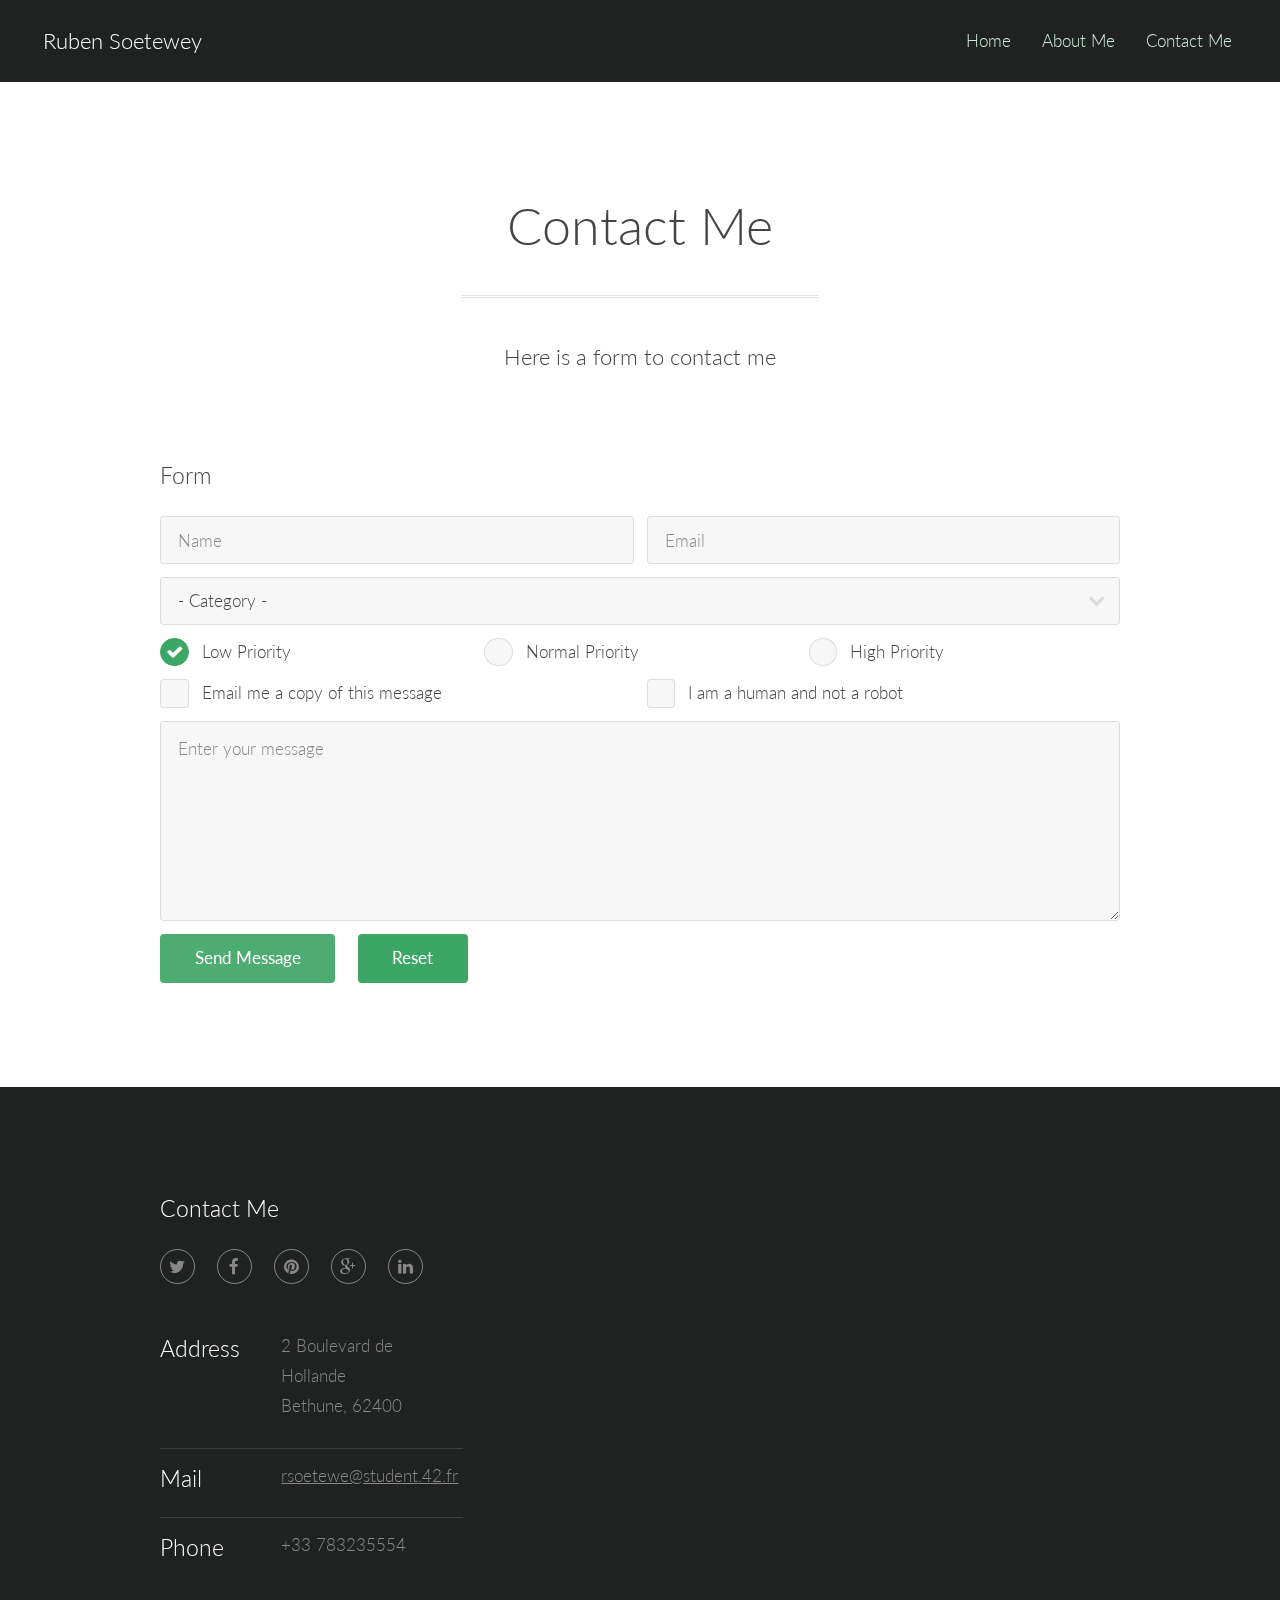
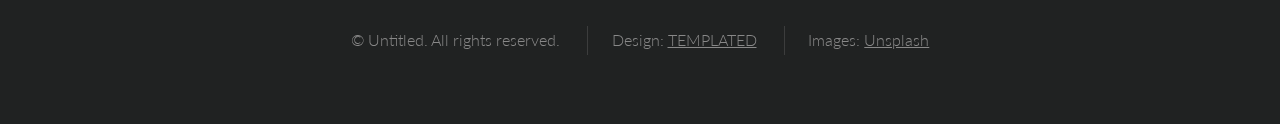
==== commit cc133ca9: "adding stuff" ====
--- a/elements.html
+++ b/elements.html
@@ -7,7 +7,7 @@
 <html lang="en">
 	<head>
 		<meta charset="UTF-8">
-		<title>Elements - Interphase by TEMPLATED</title>
+		<title>Contact Me</title>
 		<meta http-equiv="content-type" content="text/html; charset=utf-8" />
 		<meta name="description" content="" />
 		<meta name="keywords" content="" />
@@ -27,299 +27,33 @@
 
 		<!-- Header -->
 			<header id="header">
-				<h1><a href="index.html">Interphase</a></h1>
+				<h1><a href="index.html">Ruben Soetewey</a></h1>
 				<nav id="nav">
 					<ul>
 						<li><a href="index.html">Home</a></li>
-						<li><a href="generic.html">Generic</a></li>
-						<li><a href="elements.html">Elements</a></li>
+						<li><a href="generic.html">About Me</a></li>
+						<li><a href="elements.html">Contact Me</a></li>
 					</ul>
 				</nav>
 			</header>
+
 
 		<!-- Main -->
 			<section id="main" class="wrapper">
 				<div class="container">
 
 					<header class="major">
-						<h2>Elements</h2>
-						<p>Lorem ipsum dolor sit amet nullam id egestas urna aliquam</p>
+						<h2>Contact Me</h2>
+						<p>Here is a form to contact me</p>
 					</header>
-
-					<!-- Text -->
-						<section>
-							<h3>Text</h3>
-							<p>This is <b>bold</b> and this is <strong>strong</strong>. This is <i>italic</i> and this is <em>emphasized</em>.
-							This is <sup>superscript</sup> text and this is <sub>subscript</sub> text.
-							This is <u>underlined</u> and this is code: <code>for (;;) { ... }</code>. Finally, <a href="#">this is a link</a>.</p>
-
-							<hr />
-
-							<header>
-								<h3>Heading with a Subtitle</h3>
-								<p>Lorem ipsum dolor sit amet nullam id egestas urna aliquam</p>
-							</header>
-							<p>Nunc lacinia ante nunc ac lobortis. Interdum adipiscing gravida odio porttitor sem non mi integer non faucibus ornare mi ut ante amet placerat aliquet. Volutpat eu sed ante lacinia sapien lorem accumsan varius montes viverra nibh in adipiscing blandit tempus accumsan.</p>
-							<header>
-								<h4>Heading with a Subtitle</h4>
-								<p>Lorem ipsum dolor sit amet nullam id egestas urna aliquam</p>
-							</header>
-							<p>Nunc lacinia ante nunc ac lobortis. Interdum adipiscing gravida odio porttitor sem non mi integer non faucibus ornare mi ut ante amet placerat aliquet. Volutpat eu sed ante lacinia sapien lorem accumsan varius montes viverra nibh in adipiscing blandit tempus accumsan.</p>
-
-							<hr />
-
-							<h2>Heading Level 2</h2>
-							<h3>Heading Level 3</h3>
-							<h4>Heading Level 4</h4>
-							<h5>Heading Level 5</h5>
-							<h6>Heading Level 6</h6>
-
-							<hr />
-
-							<h4>Blockquote</h4>
-							<blockquote>Fringilla nisl. Donec accumsan interdum nisi, quis tincidunt felis sagittis eget tempus euismod. Vestibulum ante ipsum primis in faucibus vestibulum. Blandit adipiscing eu felis iaculis volutpat ac adipiscing accumsan faucibus. Vestibulum ante ipsum primis in faucibus lorem ipsum dolor sit amet nullam adipiscing eu felis.</blockquote>
-
-							<h4>Preformatted</h4>
-							<pre><code>i = 0;
-
-while (!deck.isInOrder()) {
-print 'Iteration ' + i;
-deck.shuffle();
-i++;
-}
-
-print 'It took ' + i + ' iterations to sort the deck.';</code></pre>
-						</section>
-
-					<!-- Lists -->
-						<section>
-							<h3>Lists</h3>
-							<div class="row">
-								<div class="6u 12u(small)">
-
-									<h4>Unordered</h4>
-									<ul>
-										<li>Dolor pulvinar etiam magna etiam.</li>
-										<li>Sagittis adipiscing lorem eleifend.</li>
-										<li>Felis enim feugiat dolore viverra.</li>
-									</ul>
-
-									<h4>Alternate</h4>
-									<ul class="alt">
-										<li>Dolor pulvinar etiam magna etiam.</li>
-										<li>Sagittis adipiscing lorem eleifend.</li>
-										<li>Felis enim feugiat dolore viverra.</li>
-									</ul>
-
-								</div>
-								<div class="6u 12u(small)">
-
-									<h4>Ordered</h4>
-									<ol>
-										<li>Dolor pulvinar etiam magna etiam.</li>
-										<li>Etiam vel felis at lorem sed viverra.</li>
-										<li>Felis enim feugiat dolore viverra.</li>
-										<li>Dolor pulvinar etiam magna etiam.</li>
-										<li>Etiam vel felis at lorem sed viverra.</li>
-										<li>Felis enim feugiat dolore viverra.</li>
-									</ol>
-
-									<h4>Icons</h4>
-									<ul class="icons">
-										<li><a href="#" class="icon fa-twitter"><span class="label">Twitter</span></a></li>
-										<li><a href="#" class="icon fa-facebook"><span class="label">Facebook</span></a></li>
-										<li><a href="#" class="icon fa-instagram"><span class="label">Instagram</span></a></li>
-										<li><a href="#" class="icon fa-github"><span class="label">Github</span></a></li>
-										<li><a href="#" class="icon fa-dribbble"><span class="label">Dribbble</span></a></li>
-										<li><a href="#" class="icon fa-tumblr"><span class="label">Tumblr</span></a></li>
-									</ul>
-									<ul class="icons">
-										<li><a href="#" class="icon rounded fa-twitter"><span class="label">Twitter</span></a></li>
-										<li><a href="#" class="icon rounded fa-facebook"><span class="label">Facebook</span></a></li>
-										<li><a href="#" class="icon rounded fa-instagram"><span class="label">Instagram</span></a></li>
-										<li><a href="#" class="icon rounded fa-github"><span class="label">Github</span></a></li>
-										<li><a href="#" class="icon rounded fa-dribbble"><span class="label">Dribbble</span></a></li>
-										<li><a href="#" class="icon rounded fa-tumblr"><span class="label">Tumblr</span></a></li>
-									</ul>
-
-								</div>
-							</div>
-
-							<h4>Actions</h4>
-							<ul class="actions">
-								<li><a href="#" class="button alt">Default</a></li>
-								<li><a href="#" class="button">Default</a></li>
-							</ul>
-							<ul class="actions small">
-								<li><a href="#" class="button alt small">Small</a></li>
-								<li><a href="#" class="button small">Small</a></li>
-							</ul>
-							<div class="row">
-								<div class="3u 6u(medium) 12u$(small)">
-									<ul class="actions vertical">
-										<li><a href="#" class="button alt">Default</a></li>
-										<li><a href="#" class="button">Default</a></li>
-									</ul>
-								</div>
-								<div class="3u 6u$(medium) 12u$(small)">
-									<ul class="actions vertical small">
-										<li><a href="#" class="button alt small">Small</a></li>
-										<li><a href="#" class="button small">Small</a></li>
-									</ul>
-								</div>
-								<div class="3u 6u(medium) 12u$(small)">
-									<ul class="actions vertical">
-										<li><a href="#" class="button alt fit">Default</a></li>
-										<li><a href="#" class="button fit">Default</a></li>
-									</ul>
-								</div>
-								<div class="3u 6u$(medium) 12u$(small)">
-									<ul class="actions vertical small">
-										<li><a href="#" class="button alt small fit">Small</a></li>
-										<li><a href="#" class="button small fit">Small</a></li>
-									</ul>
-								</div>
-							</div>
-						</section>
-
-					<!-- Table -->
-						<section>
-							<h3>Table</h3>
-							<h4>Default</h4>
-							<div class="table-wrapper">
-								<table>
-									<thead>
-										<tr>
-											<th>Name</th>
-											<th>Description</th>
-											<th>Price</th>
-										</tr>
-									</thead>
-									<tbody>
-										<tr>
-											<td>Item 1</td>
-											<td>Ante turpis integer aliquet porttitor.</td>
-											<td>29.99</td>
-										</tr>
-										<tr>
-											<td>Item 2</td>
-											<td>Vis ac commodo adipiscing arcu aliquet.</td>
-											<td>19.99</td>
-										</tr>
-										<tr>
-											<td>Item 3</td>
-											<td> Morbi faucibus arcu accumsan lorem.</td>
-											<td>29.99</td>
-										</tr>
-										<tr>
-											<td>Item 4</td>
-											<td>Vitae integer tempus condimentum.</td>
-											<td>19.99</td>
-										</tr>
-										<tr>
-											<td>Item 5</td>
-											<td>Ante turpis integer aliquet porttitor.</td>
-											<td>29.99</td>
-										</tr>
-									</tbody>
-									<tfoot>
-										<tr>
-											<td colspan="2"></td>
-											<td>100.00</td>
-										</tr>
-									</tfoot>
-								</table>
-							</div>
-							<h4>Alternate</h4>
-							<div class="table-wrapper">
-								<table class="alt">
-									<thead>
-										<tr>
-											<th>Name</th>
-											<th>Description</th>
-											<th>Price</th>
-										</tr>
-									</thead>
-									<tbody>
-										<tr>
-											<td>Item 1</td>
-											<td>Ante turpis integer aliquet porttitor.</td>
-											<td>29.99</td>
-										</tr>
-										<tr>
-											<td>Item 2</td>
-											<td>Vis ac commodo adipiscing arcu aliquet.</td>
-											<td>19.99</td>
-										</tr>
-										<tr>
-											<td>Item 3</td>
-											<td> Morbi faucibus arcu accumsan lorem.</td>
-											<td>29.99</td>
-										</tr>
-										<tr>
-											<td>Item 4</td>
-											<td>Vitae integer tempus condimentum.</td>
-											<td>19.99</td>
-										</tr>
-										<tr>
-											<td>Item 5</td>
-											<td>Ante turpis integer aliquet porttitor.</td>
-											<td>29.99</td>
-										</tr>
-									</tbody>
-									<tfoot>
-										<tr>
-											<td colspan="2"></td>
-											<td>100.00</td>
-										</tr>
-									</tfoot>
-								</table>
-							</div>
-						</section>
-
-					<!-- Buttons -->
-						<section>
-							<h3>Buttons</h3>
-							<ul class="actions">
-								<li><a href="#" class="button alt">Special</a></li>
-								<li><a href="#" class="button">Default</a></li>
-							</ul>
-							<ul class="actions">
-								<li><a href="#" class="button alt big">Big</a></li>
-								<li><a href="#" class="button">Default</a></li>
-								<li><a href="#" class="button small">Default</a></li>
-							</ul>
-							<div class="row">
-								<div class="6u 12u$(small)">
-									<ul class="actions fit">
-										<li><a href="#" class="button alt fit">Fit</a></li>
-										<li><a href="#" class="button fit">Fit</a></li>
-									</ul>
-								</div>
-								<div class="6u$ 12u$(small)">
-									<ul class="actions fit small">
-										<li><a href="#" class="button alt fit small">Fit + Small</a></li>
-										<li><a href="#" class="button fit small">Fit + Small</a></li>
-									</ul>
-								</div>
-							</div>
-							<ul class="actions">
-								<li><a href="#" class="button alt icon fa-download">Icon</a></li>
-								<li><a href="#" class="button icon fa-download">Icon</a></li>
-							</ul>
-							<ul class="actions">
-								<li><span class="button alt disabled">Special</span></li>
-								<li><span class="button disabled">Default</span></li>
-							</ul>
-						</section>
 
 					<!-- Form -->
 						<section>
 							<h3>Form</h3>
-							<form method="post" action="#">
+							<form method="post" action="https://formspree.io/rsoetewe@student.42.fr">
 								<div class="row uniform 50%">
 									<div class="6u 12u$(xsmall)">
-										<input type="text" name="name" id="name" value="" placeholder="Name" />
+										<input  type="text" name="name" id="name" value="" placeholder="Name" />
 									</div>
 									<div class="6u$ 12u$(xsmall)">
 										<input type="email" name="email" id="email" value="" placeholder="Email" />
@@ -328,10 +62,10 @@
 										<div class="select-wrapper">
 											<select name="category" id="category">
 												<option value="">- Category -</option>
-												<option value="1">Manufacturing</option>
-												<option value="1">Shipping</option>
-												<option value="1">Administration</option>
-												<option value="1">Human Resources</option>
+												<option value="1">Working on project</option>
+												<option value="1">Question about coding</option>
+												<option value="1">Question about C#</option>
+												<option value="1">Other Request</option>
 											</select>
 										</div>
 									</div>
@@ -352,7 +86,7 @@
 										<label for="copy">Email me a copy of this message</label>
 									</div>
 									<div class="6u$ 12u$(small)">
-										<input type="checkbox" id="human" name="human" checked>
+										<input type="checkbox" id="human" name="human">
 										<label for="human">I am a human and not a robot</label>
 									</div>
 									<div class="12u$">
@@ -368,30 +102,6 @@
 							</form>
 						</section>
 
-					<!-- Image -->
-						<section>
-							<h3>Image</h3>
-							<h4>Fit</h4>
-							<div class="box alt">
-								<div class="row 50% uniform">
-									<div class="12u$"><span class="image fit"><img src="images/pic08.jpg" alt="" /></span></div>
-									<div class="4u"><span class="image fit"><img src="images/pic05.jpg" alt="" /></span></div>
-									<div class="4u"><span class="image fit"><img src="images/pic06.jpg" alt="" /></span></div>
-									<div class="4u$"><span class="image fit"><img src="images/pic07.jpg" alt="" /></span></div>
-									<div class="4u"><span class="image fit"><img src="images/pic07.jpg" alt="" /></span></div>
-									<div class="4u"><span class="image fit"><img src="images/pic05.jpg" alt="" /></span></div>
-									<div class="4u$"><span class="image fit"><img src="images/pic06.jpg" alt="" /></span></div>
-									<div class="4u"><span class="image fit"><img src="images/pic06.jpg" alt="" /></span></div>
-									<div class="4u"><span class="image fit"><img src="images/pic07.jpg" alt="" /></span></div>
-									<div class="4u$"><span class="image fit"><img src="images/pic05.jpg" alt="" /></span></div>
-								</div>
-							</div>
-
-							<h4>Left &amp; Right</h4>
-							<p><span class="image left"><img src="images/pic09.jpg" alt="" /></span>Fringilla nisl. Donec accumsan interdum nisi, quis tincidunt felis sagittis eget. tempus euismod. Vestibulum ante ipsum primis in faucibus vestibulum. Blandit adipiscing eu felis iaculis volutpat ac adipiscing accumsan eu faucibus. Integer ac pellentesque praesent tincidunt felis sagittis eget. tempus euismod. Vestibulum ante ipsum primis in faucibus vestibulum. Blandit adipiscing eu felis iaculis volutpat ac adipiscing accumsan eu faucibus. Integer ac pellentesque praesent. Donec accumsan interdum nisi, quis tincidunt felis sagittis eget. tempus euismod. Vestibulum ante ipsum primis in faucibus vestibulum. Blandit adipiscing eu felis iaculis volutpat ac adipiscing accumsan eu faucibus. Integer ac pellentesque praesent tincidunt felis sagittis eget. tempus euismod. Vestibulum ante ipsum primis in faucibus vestibulum. Blandit adipiscing eu felis iaculis volutpat ac adipiscing accumsan eu faucibus. Integer ac pellentesque praesent.</p>
-							<p><span class="image right"><img src="images/pic09.jpg" alt="" /></span>Fringilla nisl. Donec accumsan interdum nisi, quis tincidunt felis sagittis eget. tempus euismod. Vestibulum ante ipsum primis in faucibus vestibulum. Blandit adipiscing eu felis iaculis volutpat ac adipiscing accumsan eu faucibus. Integer ac pellentesque praesent tincidunt felis sagittis eget. tempus euismod. Vestibulum ante ipsum primis in faucibus vestibulum. Blandit adipiscing eu felis iaculis volutpat ac adipiscing accumsan eu faucibus. Integer ac pellentesque praesent. Donec accumsan interdum nisi, quis tincidunt felis sagittis eget. tempus euismod. Vestibulum ante ipsum primis in faucibus vestibulum. Blandit adipiscing eu felis iaculis volutpat ac adipiscing accumsan eu faucibus. Integer ac pellentesque praesent tincidunt felis sagittis eget. tempus euismod. Vestibulum ante ipsum primis in faucibus vestibulum. Blandit adipiscing eu felis iaculis volutpat ac adipiscing accumsan eu faucibus. Integer ac pellentesque praesent.</p>
-						</section>
-
 				</div>
 			</section>
 
@@ -399,48 +109,29 @@
 			<footer id="footer">
 				<div class="container">
 					<div class="row">
-						<section class="4u 6u(medium) 12u$(small)">
-							<h3>Lorem ipsum</h3>
-							<p>Lorem ipsum dolor sit amet, consectetur adipisicing elit. Assumenda, cumque!</p>
-							<ul class="alt">
-								<li><a href="#">Lorem ipsum dolor sit amet.</a></li>
-								<li><a href="#">Quod adipisci perferendis et itaque.</a></li>
-								<li><a href="#">Itaque eveniet ullam, veritatis reiciendis?</a></li>
-								<li><a href="#">Accusantium repellat accusamus a, soluta.</a></li>
-							</ul>
-						</section>
-						<section class="4u 6u$(medium) 12u$(small)">
-							<h3>Nostrum, repellat!</h3>
-							<p>Tenetur voluptate exercitationem eius tempora! Obcaecati suscipit, soluta earum blanditiis.</p>
-							<ul class="alt">
-								<li><a href="#">Lorem ipsum dolor sit amet.</a></li>
-								<li><a href="#">Id inventore, qui necessitatibus sunt.</a></li>
-								<li><a href="#">Deleniti eum odit nostrum eveniet.</a></li>
-								<li><a href="#">Illum consectetur quibusdam eos corporis.</a></li>
-							</ul>
-						</section>
+
 						<section class="4u$ 12u$(medium) 12u$(small)">
-							<h3>Contact Us</h3>
+							<h3>Contact Me</h3>
 							<ul class="icons">
 								<li><a href="#" class="icon rounded fa-twitter"><span class="label">Twitter</span></a></li>
 								<li><a href="#" class="icon rounded fa-facebook"><span class="label">Facebook</span></a></li>
 								<li><a href="#" class="icon rounded fa-pinterest"><span class="label">Pinterest</span></a></li>
 								<li><a href="#" class="icon rounded fa-google-plus"><span class="label">Google+</span></a></li>
-								<li><a href="#" class="icon rounded fa-linkedin"><span class="label">LinkedIn</span></a></li>
+								<li><a href="https://www.linkedin.com/in/ruben-soetewey-0b137b108/" class="icon rounded fa-linkedin"><span class="label">LinkedIn</span></a></li>
 							</ul>
 							<ul class="tabular">
 								<li>
 									<h3>Address</h3>
-									1234 Somewhere Road<br>
-									Nashville, TN 00000
+									2 Boulevard de Hollande<br>
+									Bethune, 62400
 								</li>
 								<li>
 									<h3>Mail</h3>
-									<a href="#">someone@untitled.tld</a>
+									<a href="#">rsoetewe@student.42.fr</a>
 								</li>
 								<li>
 									<h3>Phone</h3>
-									(000) 000-0000
+									+33 783235554
 								</li>
 							</ul>
 						</section>
@@ -454,4 +145,4 @@
 			</footer>
 
 	</body>
-</html>+</html>
--- a/css/style.css
+++ b/css/style.css
@@ -45,7 +45,7 @@
 	}
 
 	h1, h2, h3, h4, h5, h6 {
-		color: #666;
+		color: inherit;
 		font-weight: 300;
 		line-height: 1em;
 		margin: 0 0 1em 0;
@@ -1088,4 +1088,4 @@
 					border-left: 0;
 					margin-left: 0;
 					padding-left: 0;
-				}+				}
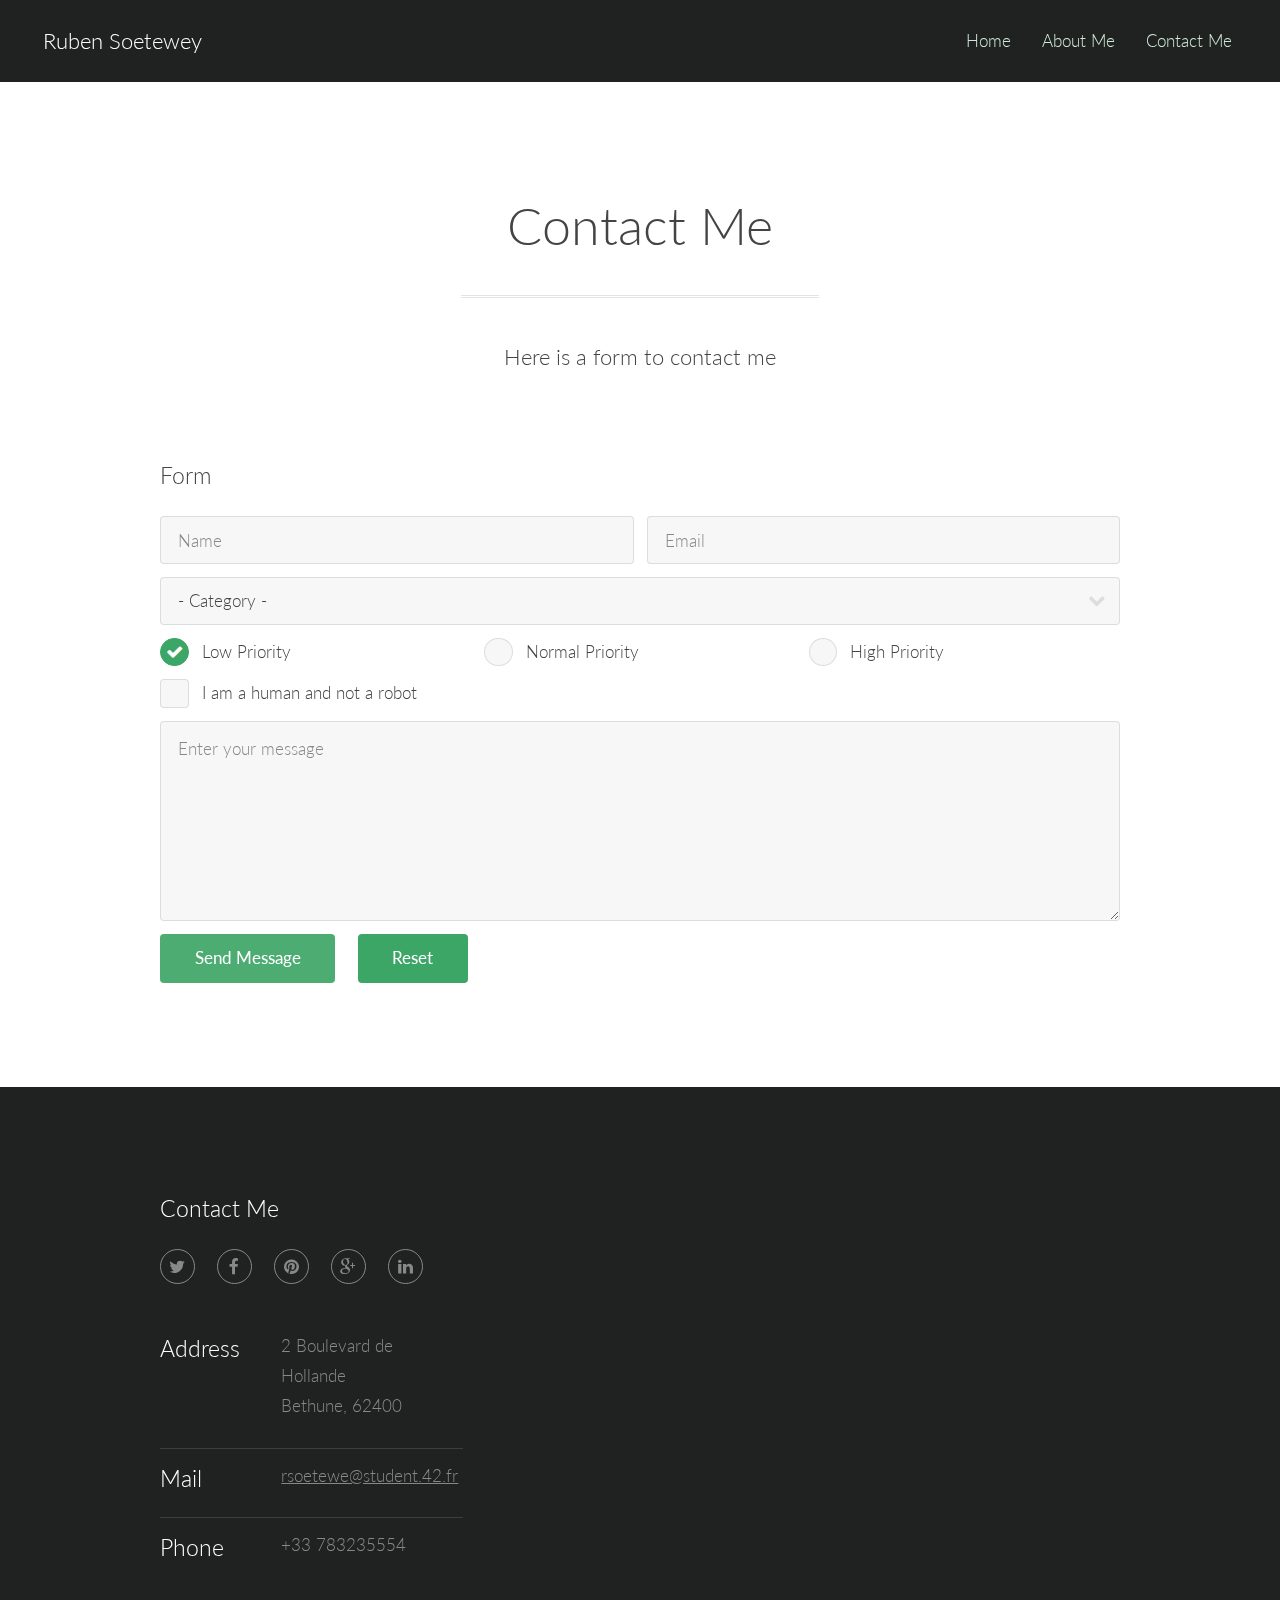
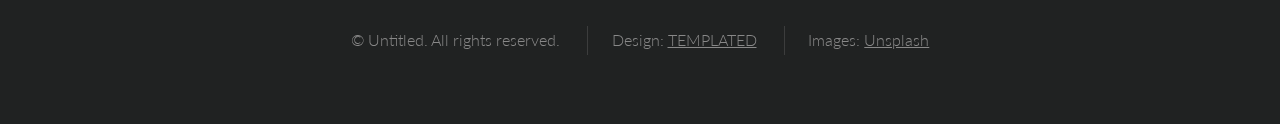
==== commit a555d8c3: "adding favicon" ====
--- a/elements.html
+++ b/elements.html
@@ -6,6 +6,7 @@
 -->
 <html lang="en">
 	<head>
+	<link rel="icon" href="images/favicon.ico" />
 		<meta charset="UTF-8">
 		<title>Contact Me</title>
 		<meta http-equiv="content-type" content="text/html; charset=utf-8" />
@@ -70,20 +71,16 @@
 										</div>
 									</div>
 									<div class="4u 12u$(small)">
-										<input type="radio" id="priority-low" name="priority" checked>
+										<input type="radio" id="priority-low" name="lowpriority" checked>
 										<label for="priority-low">Low Priority</label>
 									</div>
 									<div class="4u 12u$(small)">
-										<input type="radio" id="priority-normal" name="priority">
+										<input type="radio" id="priority-normal" name="midpriority">
 										<label for="priority-normal">Normal Priority</label>
 									</div>
 									<div class="4u$ 12u$(small)">
-										<input type="radio" id="priority-high" name="priority">
+										<input type="radio" id="priority-high" name="highpriority">
 										<label for="priority-high">High Priority</label>
-									</div>
-									<div class="6u 12u$(small)">
-										<input type="checkbox" id="copy" name="copy">
-										<label for="copy">Email me a copy of this message</label>
 									</div>
 									<div class="6u$ 12u$(small)">
 										<input type="checkbox" id="human" name="human">
